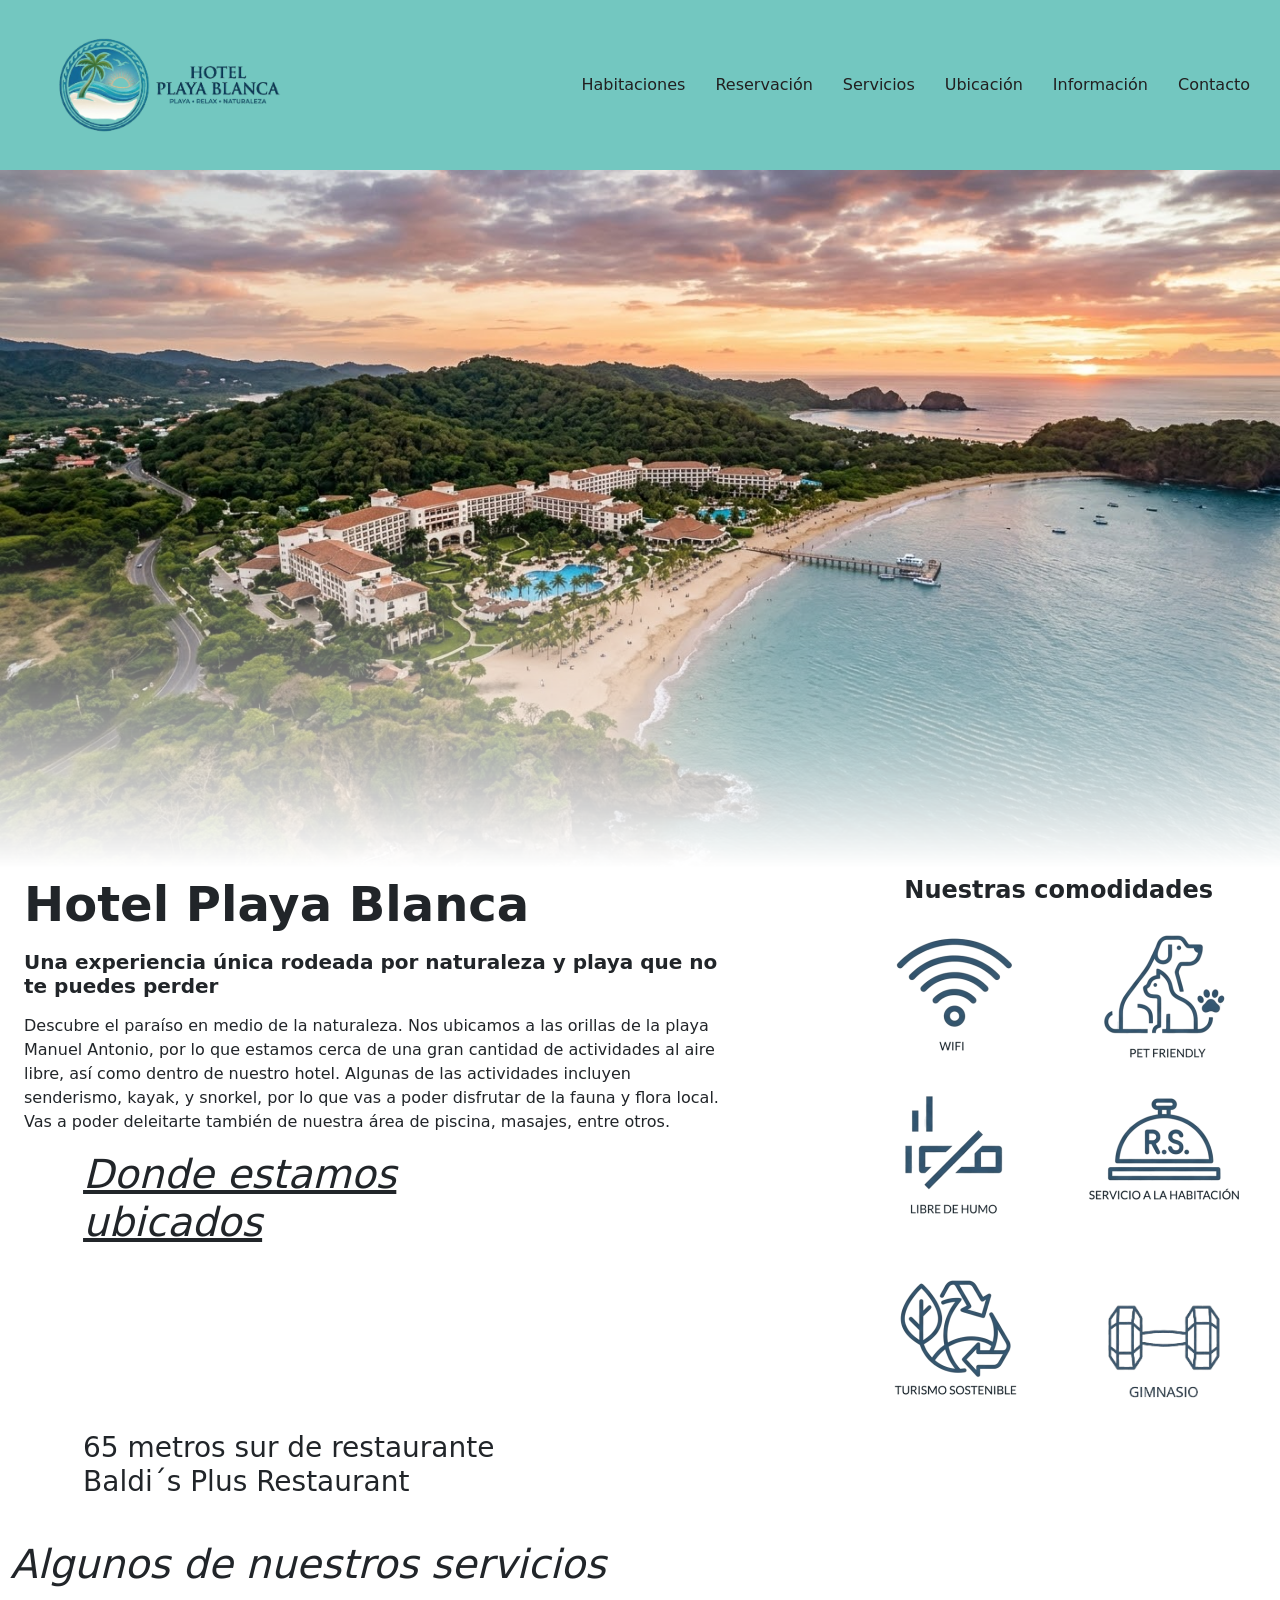
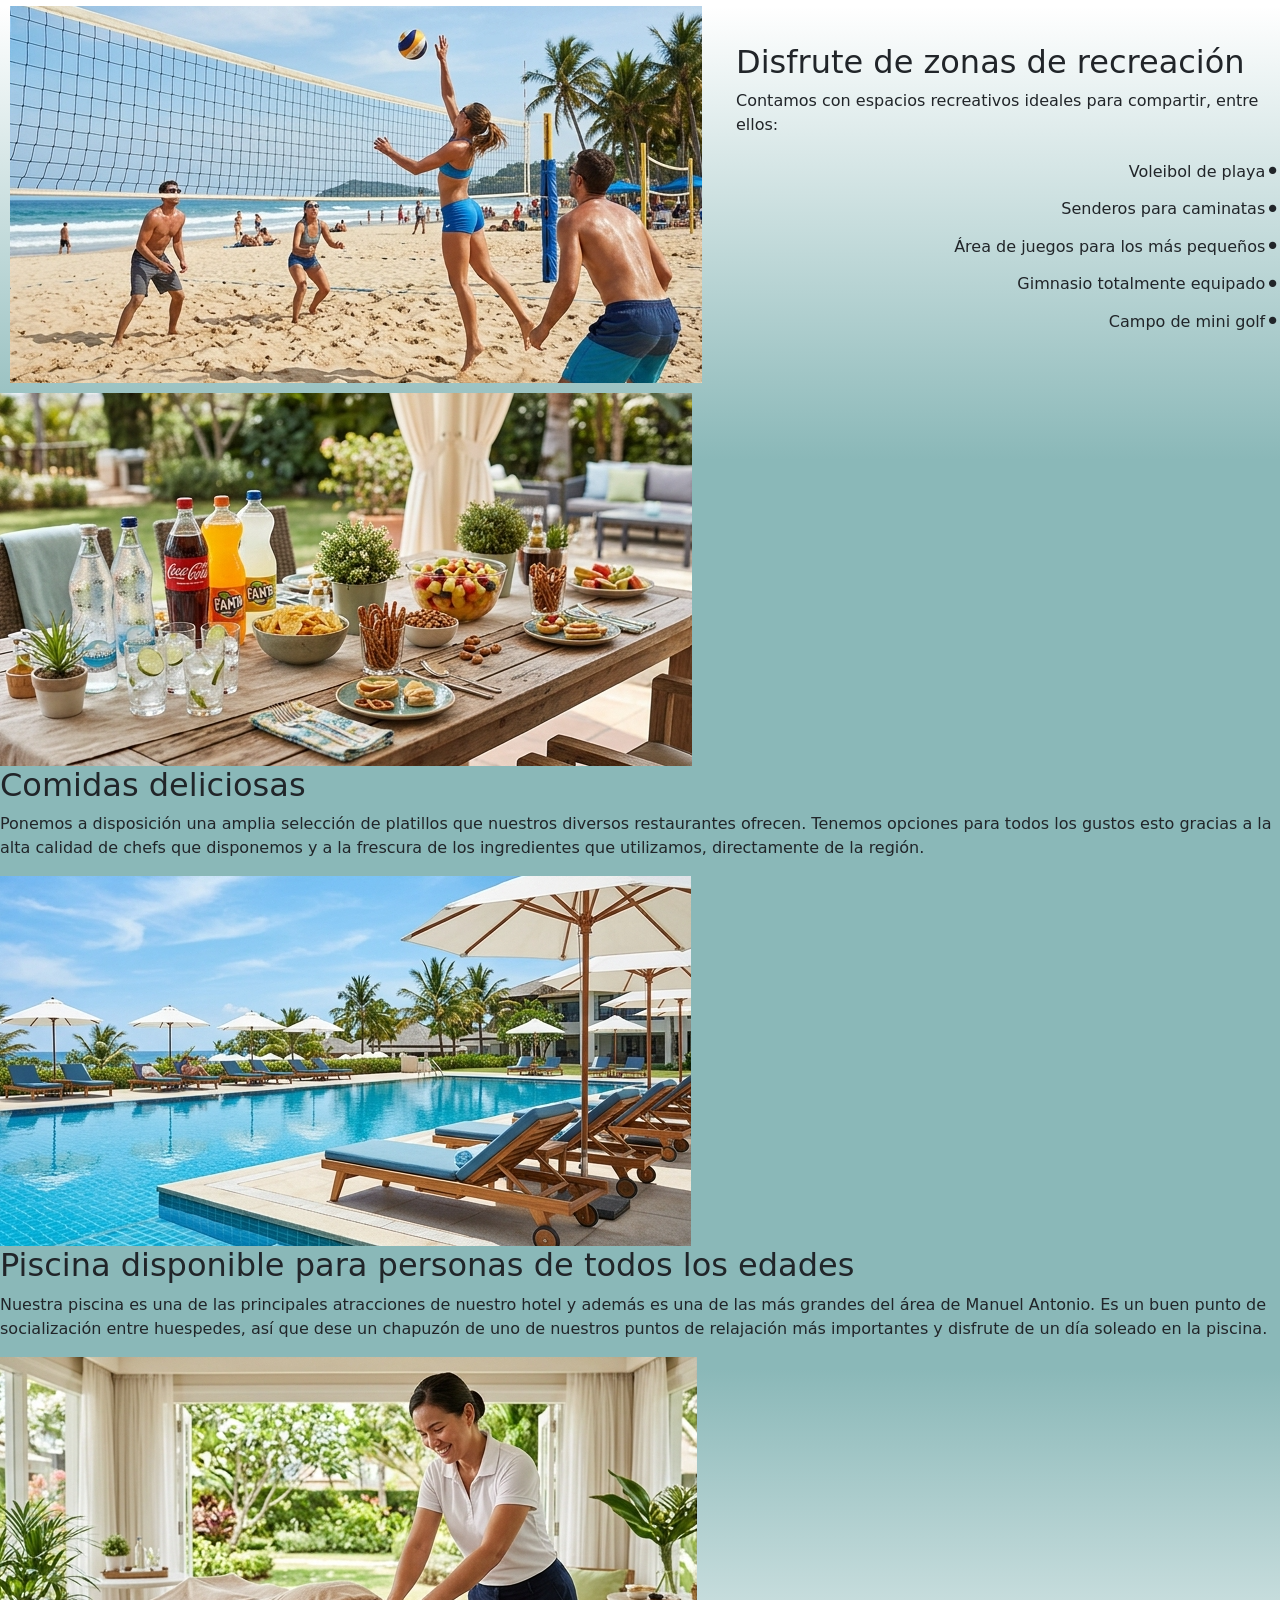
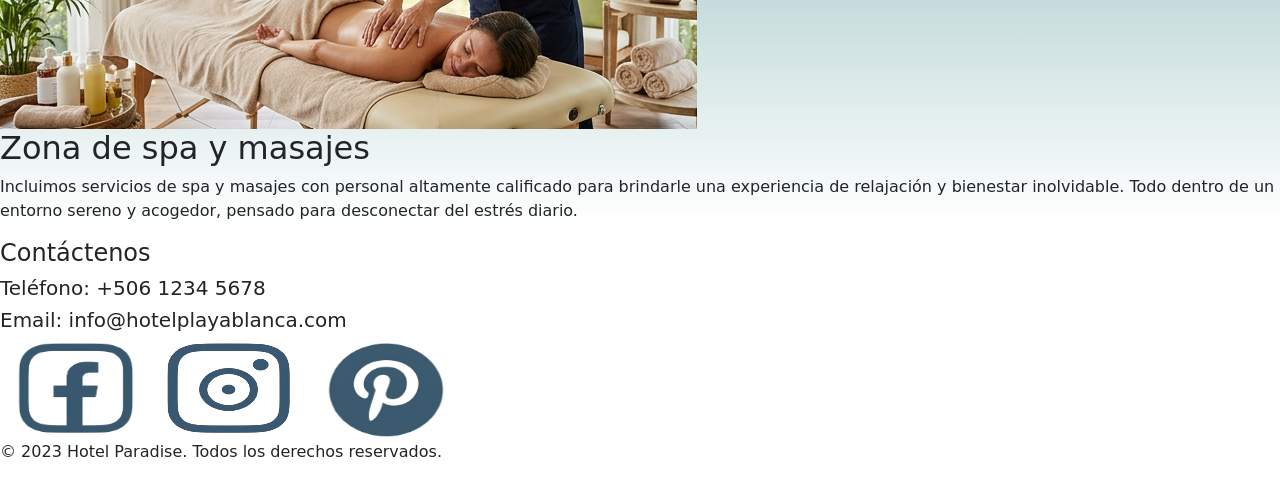
==== views/index.html @ 962ee31d "Se movío el archivo index a la carpeta views. Se intenta centrar texto con imagenes y que queden al " ====
<!DOCTYPE html>
<html lang="en">
    <head>
        <meta charset="UTF-8">
        <meta name="viewport" content="width=device-width, initial-scale=1.0">
        <link rel="stylesheet" href="css/index.css">
        <link rel="stylesheet" href="css/global.css">
        <link href="https://cdn.jsdelivr.net/npm/bootstrap@5.3.8/dist/css/bootstrap.min.css" rel="stylesheet" integrity="sha384-sRIl4kxILFvY47J16cr9ZwB07vP4J8+LH7qKQnuqkuIAvNWLzeN8tE5YBujZqJLB" crossorigin="anonymous">
        <title>Hotel Playa Blanca</title>
    </head>
    <body>
        <header class="anchoBarra">
            <nav>
                <img src="img/Logo_Hotel.png" alt="Logo Hotel Playa Blanca">
                <div class="links">
                    <a href="html/habitaciones.html">Habitaciones</a>
                    <a href="html/form.html">Reservación</a>
                    <a href="#lugares_hotel">Servicios</a>
                    <a href="#Ubicacion">Ubicación</a>
                    <a href="html/dashboard.html">Información</a>
                    <a href="#contact">Contacto</a>
                </div>
            </nav>
        </header>
        <main>
            <div class="degradadoImagen">
                <img src="img/fotos-hotel/Hotel.jpg" alt="Foto Hotel">
            </div>
            <section id="hero" class="container-fluid px-4 my-2">
                <div class="row align-items-start">
                    <div class="col-12 col-md-7 mb-2 mb-md-0">
                        <h1 class="display-5 fw-bold mb-3">Hotel Playa Blanca</h1>
                        <h3 class="h5 fw-semibold mb-3">Una experiencia única rodeada por naturaleza y playa que no te puedes perder</h3>
                            <p class="lh-base">
                            Descubre el paraíso en medio de la naturaleza. Nos ubicamos a las orillas de la playa Manuel Antonio,
                            por lo que estamos cerca de una gran cantidad de actividades al aire libre, así como dentro de nuestro hotel.
                            Algunas de las actividades incluyen senderismo, kayak, y snorkel, por lo que vas a poder disfrutar
                            de la fauna y flora local. Vas a poder deleitarte también de nuestra área de piscina, masajes, entre otros.
                        </p>
                        <div class="col-12 col-md-7 offset-md-1">
                            <style>
                                .underline{
                                    text-decoration: underline;
                                }
                            </style>
                            <span class="underline"><h1><i>Donde estamos ubicados</i></h1></span>
                            <div class="ratio ratio-21x9">
                                <iframe src="https://www.google.com/maps/embed?pb=!1m18!1m12!1m3!1d585.1412871454951!2d-84.14908202356736!3d9.391027234594269!2m3!1f0!2f0!3f0!3m2!1i1024!2i768!4f13.1!3m3!1m2!1s0x8fa171791d9b3525%3A0x2b7967d87bac5a7d!2sParadise%20Beach%20service%20and%20sunset%20drinks!5e0!3m2!1ses-419!2scr!4v1792018990488!5m2!1ses-419!2scr" 
                                    width="850" height="250" style="border:0;" 
                                    allowfullscreen="" loading="lazy" referrerpolicy="strict-origin-when-cross-origin">
                                </iframe>
                            </div>
                                <h3>65 metros sur de restaurante Baldi´s Plus Restaurant</h3>
                        </div>
                    </div>
                    <div class="col-12 col-md-4 offset-md-1">
                        <h2 class="h4 mb-4 fw-bold text-center">Nuestras comodidades</h2>
                        <div class="row row-cols-2 g-4 align-items-center justify-content-center">
                            <div class="col text-center d-flex justify-content-center align-items-center">
                                <img src="img/Iconos/wifi.png" alt="Wifi" class="img-fluid" style="max-width: 250px; max-height: 200px; object-fit: contain;">
                            </div>
                            <div class="col text-center d-flex justify-content-center align-items-center">
                                <img src="img/Iconos/pet_friendly.png" alt="Mascotas permitidas" class="img-fluid" style="max-width: 250px; max-height: 200px; object-fit: contain;">
                            </div>
                            <div class="col text-center d-flex justify-content-center align-items-center">
                                <img src="img/Iconos/libre_de_humo.png" alt="Libre de humo" class="img-fluid" style="max-width: 250px; max-height: 200px; object-fit: contain;">
                            </div>
                            <div class="col text-center d-flex justify-content-center align-items-center">
                                <img src="img/Iconos/servicio_habitacion.png" alt="Servicio a la habitación" class="img-fluid" style="max-width: 250px; max-height: 200px; object-fit: contain;">
                            </div>
                            <div class="col text-center d-flex justify-content-center align-items-center">
                                <img src="img/Iconos/turismo_sostenible.png" alt="Turismo sostenible" class="img-fluid" style="max-width: 250px; max-height: 200px; object-fit: contain;">
                            </div>
                            <div class="col text-center d-flex justify-content-center align-items-center">
                                <img src="img/Iconos/mancuerna.png" alt="Gimnasio" class="img-fluid" style="max-width: 250px; max-height: 200px; object-fit: contain;">
                            </div>
                        </div>
                    </div>
                </div>
            </section>
            <section id="lugares_hotel">
                <br>
                <div class="margenItems">
                    <h1><i>Algunos de nuestros servicios</i></h1>
                </div>
                <div class="degradadoColor">
                    <div class="row">
                        <div class="col align-self-start margenItems">
                            <img src="img/fotos-hotel/volleyball.png" alt="Volleyball de Playa">
                        </div>
                        <div class="col align-self-center">
                            <h2>Disfrute de zonas de recreación</h2>
                            <p>Contamos con espacios recreativos ideales para compartir, entre ellos:</p>
                            <ul class="lista-derecha">
                                <li>Voleibol de playa</li>
                                <li>Senderos para caminatas </li>
                                <li>Área de juegos para los más pequeños</li>
                                <li>Gimnasio totalmente equipado</li>
                                <li>Campo de mini golf</li>
                            </ul>
                        </div>
                    </div>                   
                        <article>
                            <img src="img/fotos-hotel/mesa_comidas.png" alt="Mesa con comidas">
                            <h2>Comidas deliciosas</h2>
                            <p>
                                Ponemos a disposición una amplia selección de platillos que nuestros diversos restaurantes ofrecen. Tenemos opciones
                                para todos los gustos esto gracias a la alta calidad de chefs que disponemos y a la frescura de los ingredientes que
                                utilizamos, directamente de la región.
                            </p>
                    
                        </article>
                        <article>
                            <img src="img/fotos-hotel/piscina.png" alt="Piscina del hotel">
                            <h2>Piscina disponible para personas de todos los edades</h2>
                            <p> 
                                Nuestra piscina es una de las principales atracciones de nuestro hotel y además es una de las más grandes del área
                                de Manuel Antonio. Es un buen punto de socialización entre huespedes, así que dese un chapuzón de uno de nuestros
                                puntos de relajación más importantes y disfrute de un día soleado en la piscina. 
                            </p>
                        </article>
                        <article>
                            <img src="img/fotos-hotel/masajes.png" alt="Servicio de masajes">
                            <h2>Zona de spa y masajes</h2>
                            <p> 
                                Incluimos servicios de spa y masajes con personal altamente calificado para brindarle una experiencia de relajación
                                y bienestar inolvidable. Todo dentro de un entorno sereno y acogedor, pensado para desconectar del estrés diario.
                            </p>
                        </article>         
                </div>
            </section>
        </main>
        <footer>
            <section id="contact">
                <h4>Contáctenos</h4>
                <h5>Teléfono: +506 1234 5678</h5>
                <h5>Email: info@hotelplayablanca.com</h5>
                <a href="https://www.facebook.com"><img src="img/Iconos/facebook.png" alt="Facebook" width="150" height="100"></a>
                <a href="https://www.instagram.com"><img src="img/Iconos/Instagram.png" alt="Instagram" width="150" height="100"></a>
                <a href="https://www.pinterest.com"><img src="img/Iconos/pinterest.png" alt="Pinterest" width="150" height="100"></a>
                <p>&copy; 2023 Hotel Paradise. Todos los derechos reservados.</p>
            </section>
        </footer>
    </body>
    <script src="https://cdn.jsdelivr.net/npm/bootstrap@5.3.8/dist/js/bootstrap.min.js" integrity="sha384-G/EV+4j2dNv+tEPo3++6LCgdCROaejBqfUeNjuKAiuXbjrxilcCdDz6ZAVfHWe1Y" crossorigin="anonymous"></script>
</html>
---- views/css/index.css ----
@import url('https://fonts.googleapis.com/css2?family=Cal+Sans&display=swap');

body{
  margin: 0px;
  max-width: 100%;
}

.alinearDerecha{
  display: flex;
  justify-content: right;
  align-content: end;
}

.aparte{
  flex: 1;
  min-width: 300px;
}

.aparte img{
  filter: none;
  transform: none;
  max-width: 15%;
  height: auto;
}

.degradadoImagen img{
  max-width: 100%;
  min-width: 100%;
  mask-image: linear-gradient(to bottom, rgba(0, 0, 0, 1) 50%, rgba(0, 0, 0, 0) 100%);
}

.degradadoCentral{
  background-image: linear-gradient(rgba(255,0,0,0), rgb(138, 184, 184)50%,rgb(138, 184, 184), rgba(255,0,0,0)25%); 
}

.degradadoColor{
  background-image: repeating-linear-gradient( rgba(138, 184, 184,0),rgb(138, 184, 184,1), rgb(138, 184, 184,1),rgb(138, 184, 184,1),rgba(138, 184, 184,0)); 
}

.contenedor-principal {
  display: flex;
  align-items: flex-start;
  justify-content: space-between;
  gap: 40px;
  flex-wrap: wrap;
}

.maximo45{
  display: flex;
  max-width: 45%;
}

.margenIzquierda{
  display: flex;
  margin-left: 10px;
}

.margenItems{
  display: flex;
  margin: 2px 10px 10px 10px;
}

ul.lista-derecha li {
      display: flex;
      align-items: center;
      justify-content: flex-end;
    }

    ul.lista-derecha li::after {
      content: "•";
      font-size: 25px;
    }
---- views/css/global.css ----
header{
    background-color: #73c7c0;
    display: flex;
    justify-content: end;
    max-width: 100%;
    box-sizing: border-box;
}

header nav{
    display: flex;
    align-items: center;
    justify-content: space-between;
    padding: 10px 30px;
    max-width: 100%;
    max-height: 100%;
    width: 100%;
    box-sizing: border-box;
    flex-wrap: wrap;
    gap: 15px;
}

header nav img{
    max-height: 150px;
    width: auto;
}

.links {
    display: flex;
    gap: 30px;
    align-items: end;
    flex-wrap: wrap;
    white-space: nowrap;
}

.links a {
    text-decoration: none;
    color: #222020;
}

.links a:hover {
    text-decoration: underline;
    text-decoration-thickness: 2px;
    text-underline-offset: 5px;
}

.alturaBarra{
    display: flex;
    min-height: 25px;
}

.volumenIcono{
    width: 200px;
    height: 300px;
    margin: 0%;
}

.volumenIcono img{
    width: 75px;
    height: 75px; 
}
/*#73c7c0*/
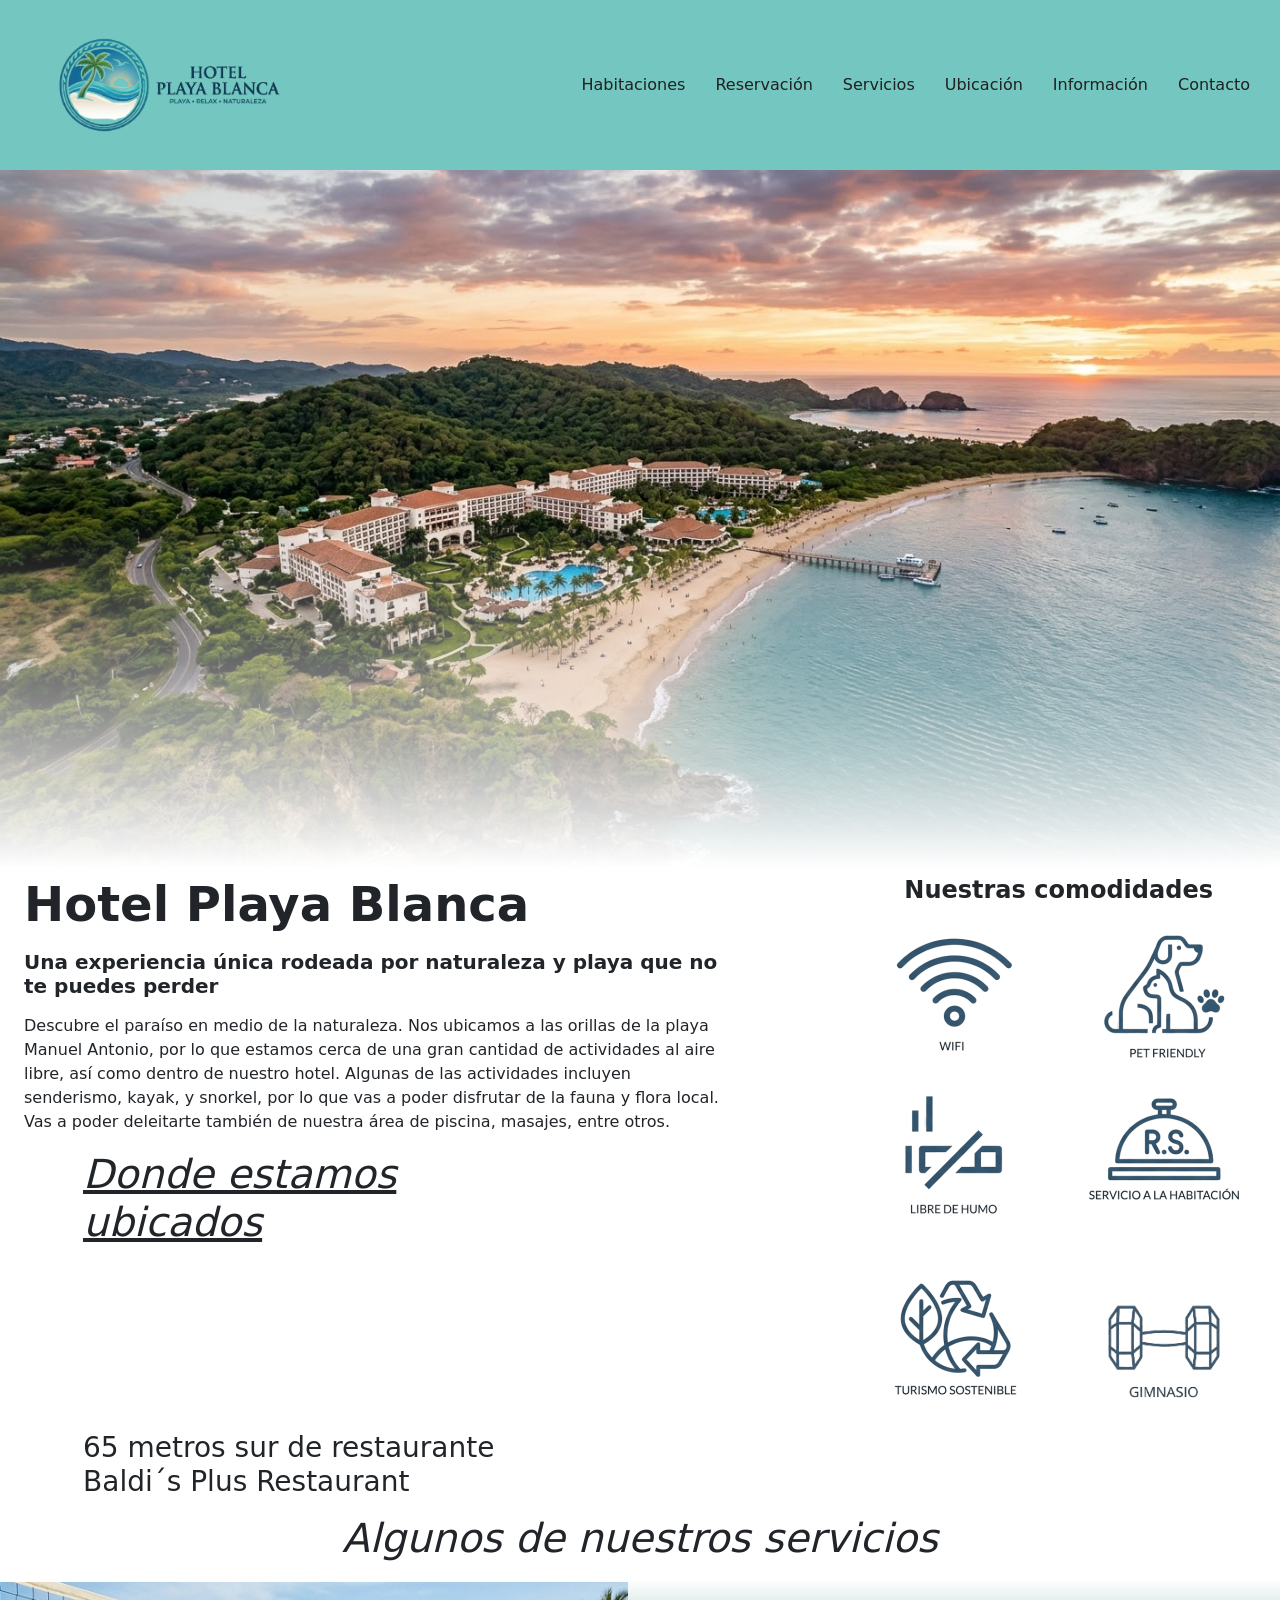
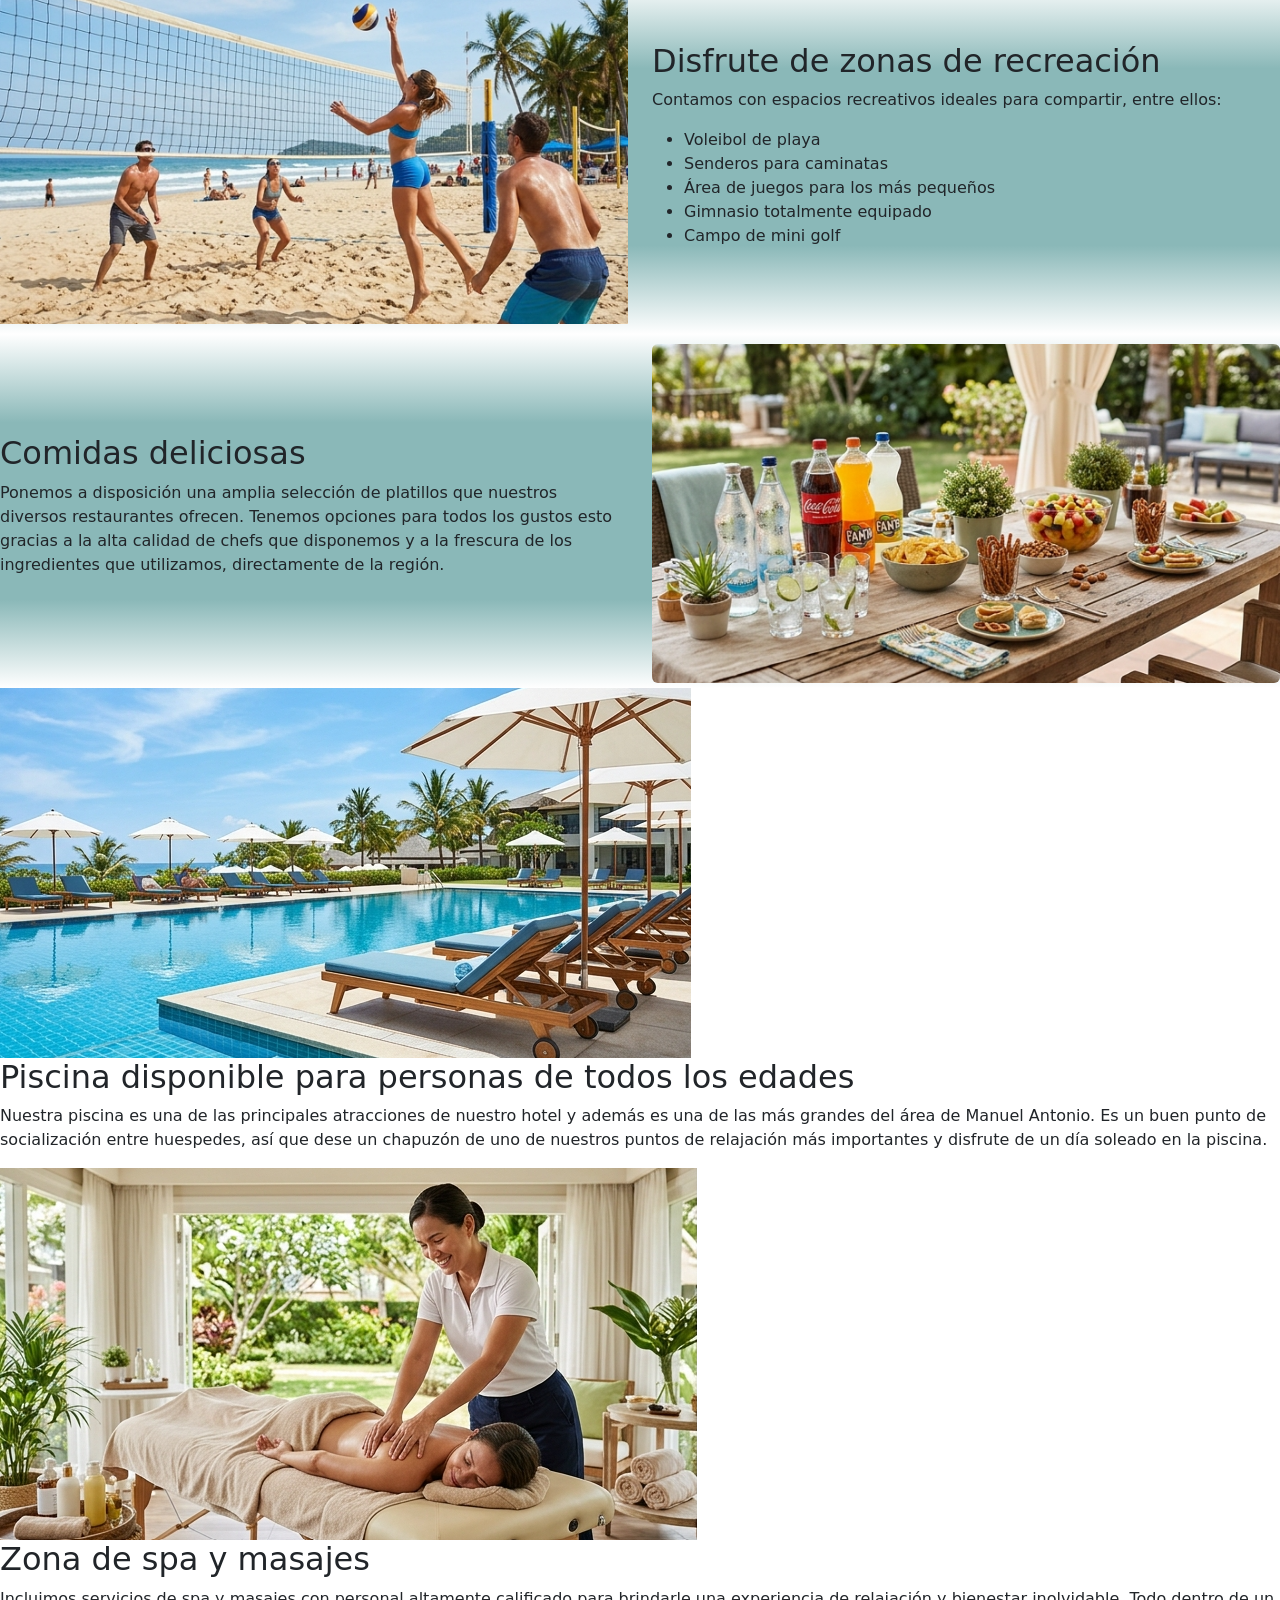
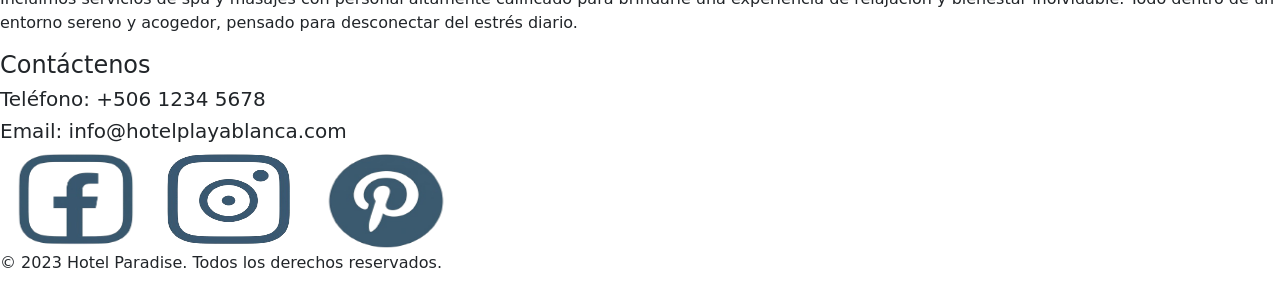
==== commit 91e72033: "Código de bootstrap agregado al index" ====
--- a/views/index.html
+++ b/views/index.html
@@ -6,6 +6,7 @@
         <link rel="stylesheet" href="css/index.css">
         <link rel="stylesheet" href="css/global.css">
         <link href="https://cdn.jsdelivr.net/npm/bootstrap@5.3.8/dist/css/bootstrap.min.css" rel="stylesheet" integrity="sha384-sRIl4kxILFvY47J16cr9ZwB07vP4J8+LH7qKQnuqkuIAvNWLzeN8tE5YBujZqJLB" crossorigin="anonymous">
+        <link rel="stylesheet" href="css/estilos.css">
         <title>Hotel Playa Blanca</title>
     </head>
     <body>
@@ -79,39 +80,44 @@
                 </div>
             </section>
             <section id="lugares_hotel">
-                <br>
                 <div class="margenItems">
-                    <h1><i>Algunos de nuestros servicios</i></h1>
+                    <h1 class="tituloCentrado"><i>Algunos de nuestros servicios</i></h1>
                 </div>
                 <div class="degradadoColor">
-                    <div class="row">
-                        <div class="col align-self-start margenItems">
+                    <div class="row align-items-center">
+                        <div class="col-md-6 margenImagenIzquierda">
                             <img src="img/fotos-hotel/volleyball.png" alt="Volleyball de Playa">
                         </div>
-                        <div class="col align-self-center">
+                        <div class="col-md-6 margenImagenIzquierda">
                             <h2>Disfrute de zonas de recreación</h2>
                             <p>Contamos con espacios recreativos ideales para compartir, entre ellos:</p>
-                            <ul class="lista-derecha">
-                                <li>Voleibol de playa</li>
-                                <li>Senderos para caminatas </li>
-                                <li>Área de juegos para los más pequeños</li>
-                                <li>Gimnasio totalmente equipado</li>
-                                <li>Campo de mini golf</li>
-                            </ul>
+                                <ul>
+                                    <li>Voleibol de playa</li>
+                                    <li>Senderos para caminatas </li>
+                                    <li>Área de juegos para los más pequeños</li>
+                                    <li>Gimnasio totalmente equipado</li>
+                                    <li>Campo de mini golf</li>
+                                </ul>
                         </div>
-                    </div>                   
-                        <article>
-                            <img src="img/fotos-hotel/mesa_comidas.png" alt="Mesa con comidas">
+                    </div>
+                </div> 
+                <div class="degradadoColor">
+                    <div class="row align-items-center">
+                        <div class="col-md-6 margenImagenDerecha">
                             <h2>Comidas deliciosas</h2>
                             <p>
                                 Ponemos a disposición una amplia selección de platillos que nuestros diversos restaurantes ofrecen. Tenemos opciones
                                 para todos los gustos esto gracias a la alta calidad de chefs que disponemos y a la frescura de los ingredientes que
                                 utilizamos, directamente de la región.
                             </p>
-                    
-                        </article>
+                        </div>
+                        <div class="col-md-6 margenImagenDerecha">
+                            <img src="img/fotos-hotel/mesa_comidas.png" class="rounded float-end img-fluid" alt="Mesa con comidas">
+                        </div>
+                    </div>
+                </div>                
                         <article>
-                            <img src="img/fotos-hotel/piscina.png" alt="Piscina del hotel">
+                            <img src="img/fotos-hotel/piscina.png"  alt="Piscina del hotel">
                             <h2>Piscina disponible para personas de todos los edades</h2>
                             <p> 
                                 Nuestra piscina es una de las principales atracciones de nuestro hotel y además es una de las más grandes del área
@@ -127,7 +133,6 @@
                                 y bienestar inolvidable. Todo dentro de un entorno sereno y acogedor, pensado para desconectar del estrés diario.
                             </p>
                         </article>         
-                </div>
             </section>
         </main>
         <footer>
--- a/views/css/index.css
+++ b/views/css/index.css
@@ -9,6 +9,12 @@
   display: flex;
   justify-content: right;
   align-content: end;
+}
+
+.alinearCentro{
+  display: flex;
+  justify-content: center;
+  align-content: center;
 }
 
 .aparte{
@@ -61,12 +67,30 @@
 }
 
 ul.lista-derecha li {
-      display: flex;
-      align-items: center;
-      justify-content: flex-end;
-    }
+  display: flex;
+  align-items: center;
+  justify-content: flex-end;
+}
 
-    ul.lista-derecha li::after {
-      content: "•";
-      font-size: 25px;
-    }+ul.lista-derecha li::after {
+  content: "•";
+  font-size: 25px;
+}
+
+.tituloCentrado{
+  width: 100%;
+  text-align: center;
+}
+
+.margenImagenIzquierda{
+  padding: 2px 10px 10px 10px;
+}
+
+.margenImagenDerecha{
+  padding: 10px 2px 5px 10px;
+}
+
+#lugares_hotel img{
+  max-width: 100%;
+  height: auto;
+}
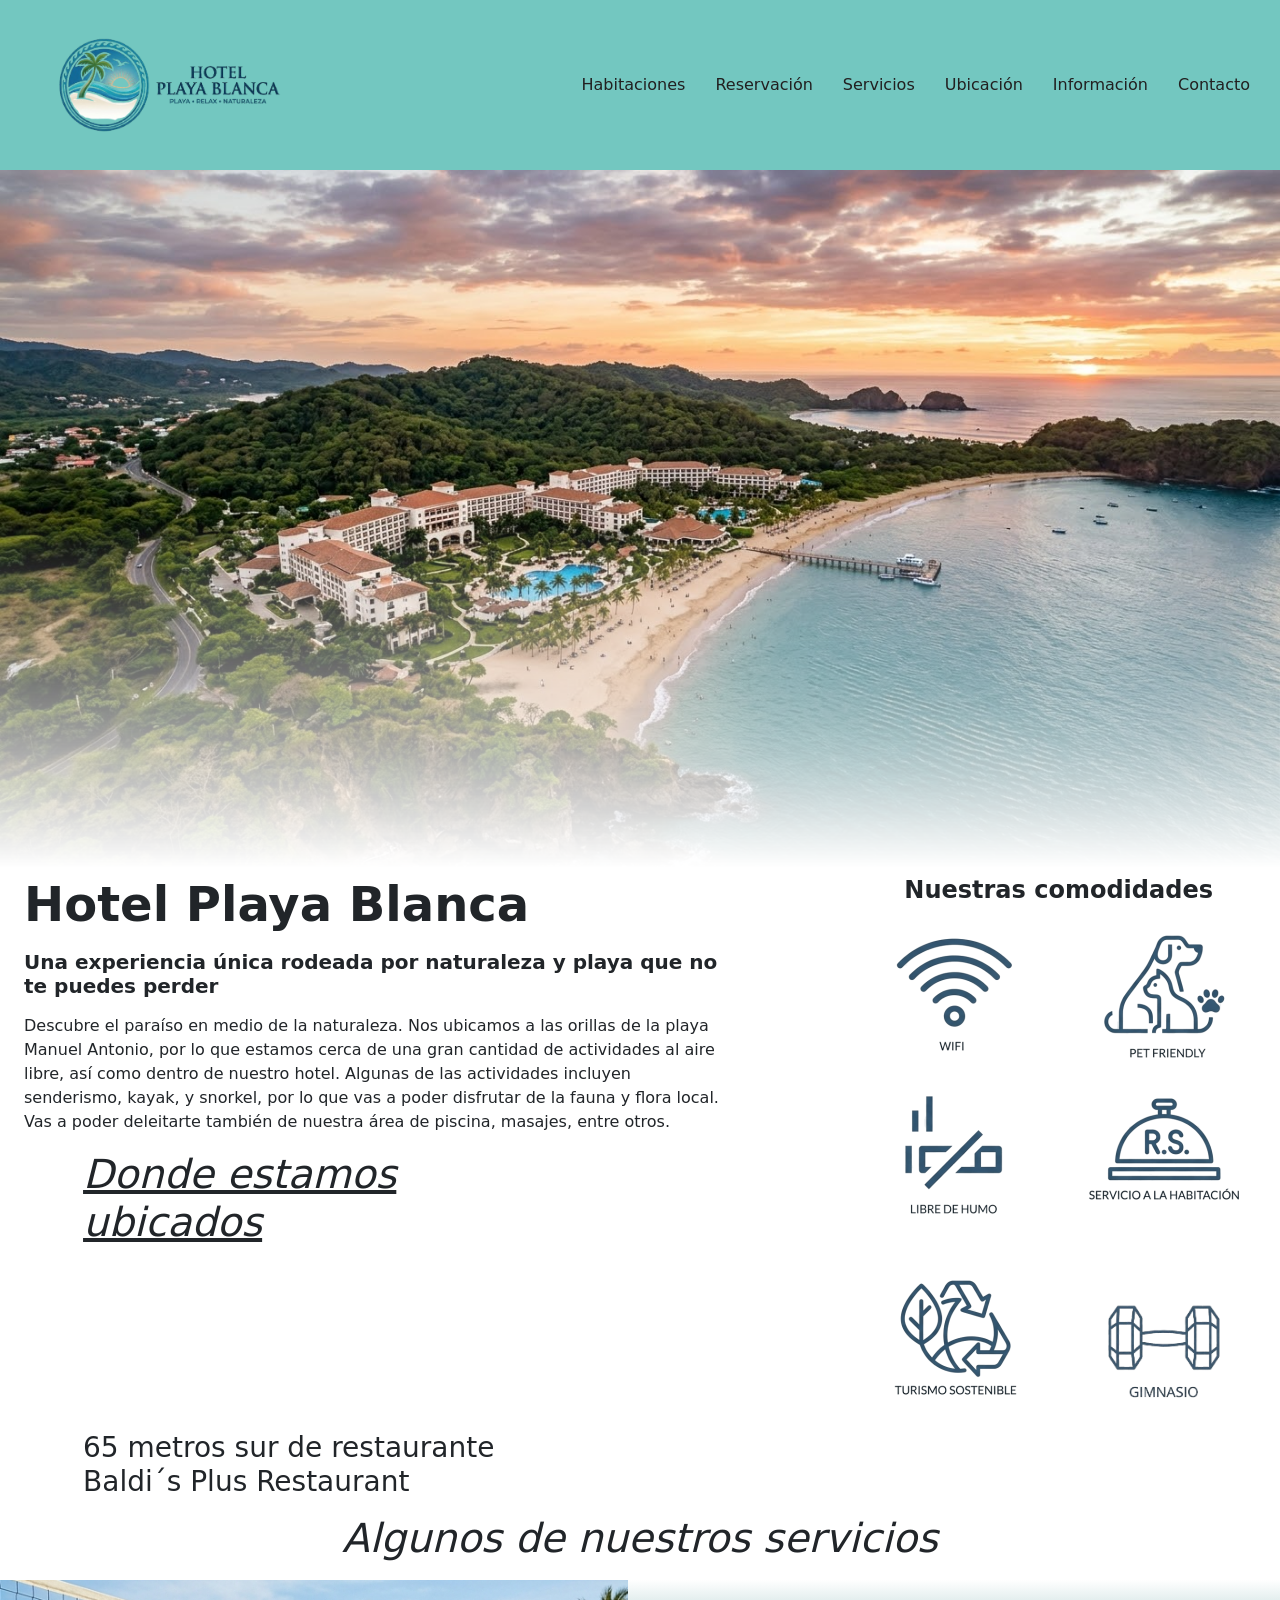
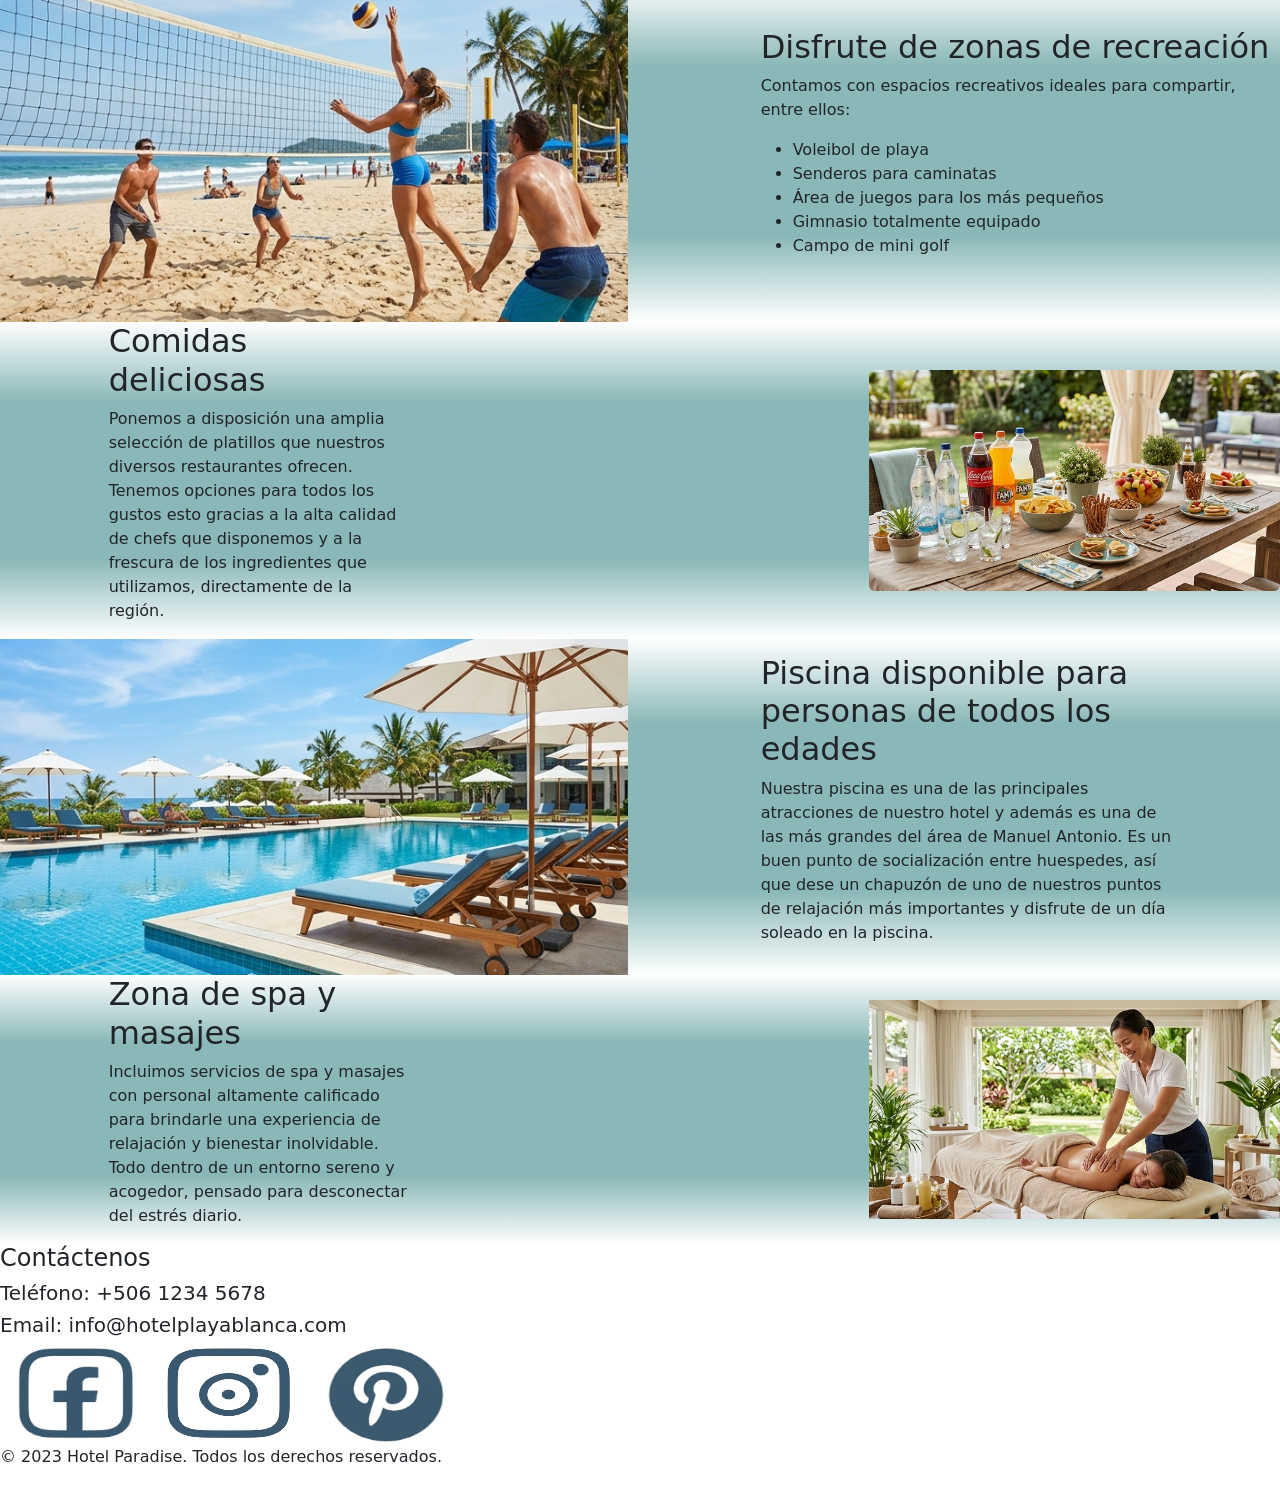
==== commit 7d9dcc7a: "alineación de texto y imagenes de la sección de nuestros servicios" ====
--- a/views/index.html
+++ b/views/index.html
@@ -85,10 +85,10 @@
                 </div>
                 <div class="degradadoColor">
                     <div class="row align-items-center">
-                        <div class="col-md-6 margenImagenIzquierda">
+                        <div class="col-md-6">
                             <img src="img/fotos-hotel/volleyball.png" alt="Volleyball de Playa">
                         </div>
-                        <div class="col-md-6 margenImagenIzquierda">
+                        <div class="col-md-5 offset-md-1">
                             <h2>Disfrute de zonas de recreación</h2>
                             <p>Contamos con espacios recreativos ideales para compartir, entre ellos:</p>
                                 <ul>
@@ -103,7 +103,7 @@
                 </div> 
                 <div class="degradadoColor">
                     <div class="row align-items-center">
-                        <div class="col-md-6 margenImagenDerecha">
+                        <div class="col-md-3 offset-md-1">
                             <h2>Comidas deliciosas</h2>
                             <p>
                                 Ponemos a disposición una amplia selección de platillos que nuestros diversos restaurantes ofrecen. Tenemos opciones
@@ -111,28 +111,39 @@
                                 utilizamos, directamente de la región.
                             </p>
                         </div>
-                        <div class="col-md-6 margenImagenDerecha">
+                        <div class="col-md-4 offset-md-4">
                             <img src="img/fotos-hotel/mesa_comidas.png" class="rounded float-end img-fluid" alt="Mesa con comidas">
                         </div>
                     </div>
-                </div>                
-                        <article>
-                            <img src="img/fotos-hotel/piscina.png"  alt="Piscina del hotel">
+                </div>
+                <div class="degradadoColor">
+                    <div class="row align-items-center">
+                        <div class="col-md-6">
+                            <img src="img/fotos-hotel/piscina.png"  alt="Piscina del hotel"> 
+                        </div>
+                        <div class="col-md-4 offset-md-1">
                             <h2>Piscina disponible para personas de todos los edades</h2>
                             <p> 
                                 Nuestra piscina es una de las principales atracciones de nuestro hotel y además es una de las más grandes del área
                                 de Manuel Antonio. Es un buen punto de socialización entre huespedes, así que dese un chapuzón de uno de nuestros
                                 puntos de relajación más importantes y disfrute de un día soleado en la piscina. 
                             </p>
-                        </article>
-                        <article>
-                            <img src="img/fotos-hotel/masajes.png" alt="Servicio de masajes">
+                        </div>
+                    </div>
+                </div>
+                <div class="degradadoColor"> 
+                    <div class="row align-items-center">
+                        <div class="col-md-3 offset-md-1">
                             <h2>Zona de spa y masajes</h2>
                             <p> 
                                 Incluimos servicios de spa y masajes con personal altamente calificado para brindarle una experiencia de relajación
                                 y bienestar inolvidable. Todo dentro de un entorno sereno y acogedor, pensado para desconectar del estrés diario.
-                            </p>
-                        </article>         
+                            </p> 
+                        </div>
+                        <div class="col-md-4 offset-md-4">
+                            <img src="img/fotos-hotel/masajes.png" alt="Servicio de masajes">
+                        </div>    
+                </div>  
             </section>
         </main>
         <footer>
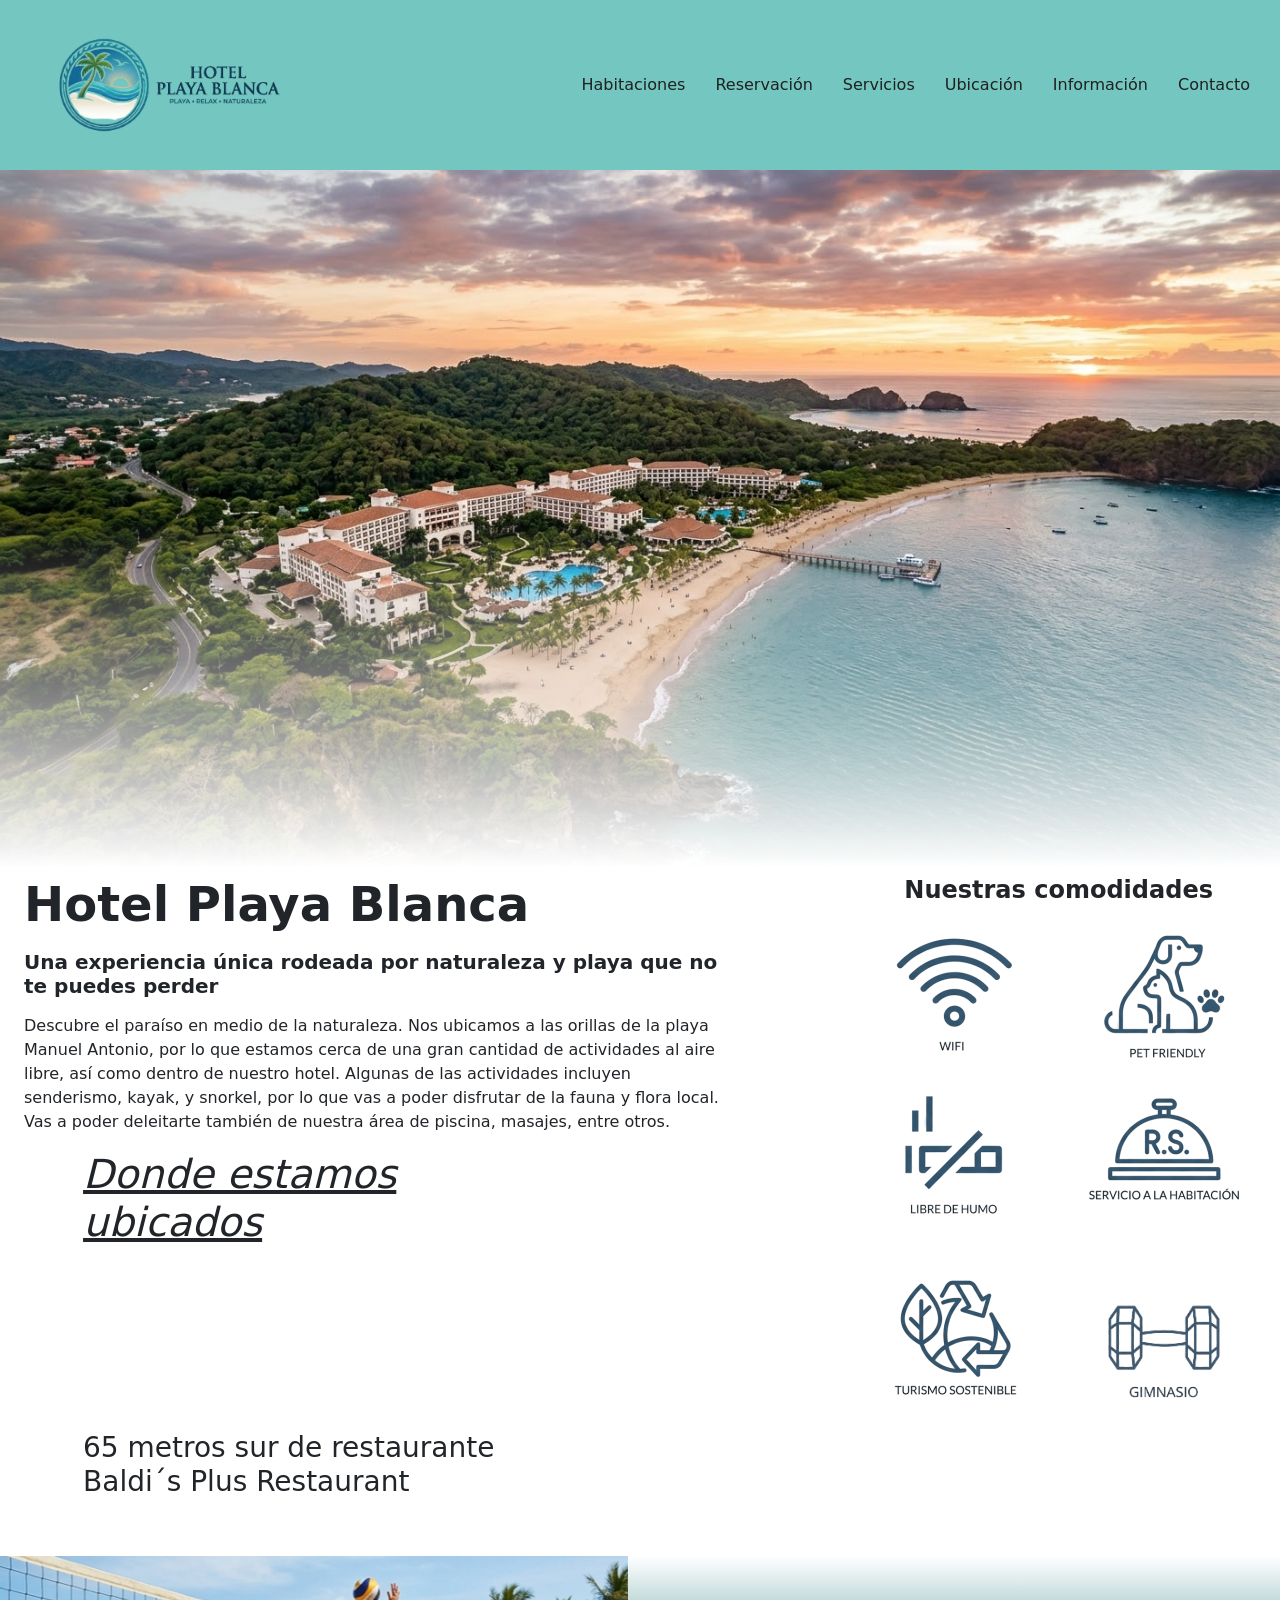
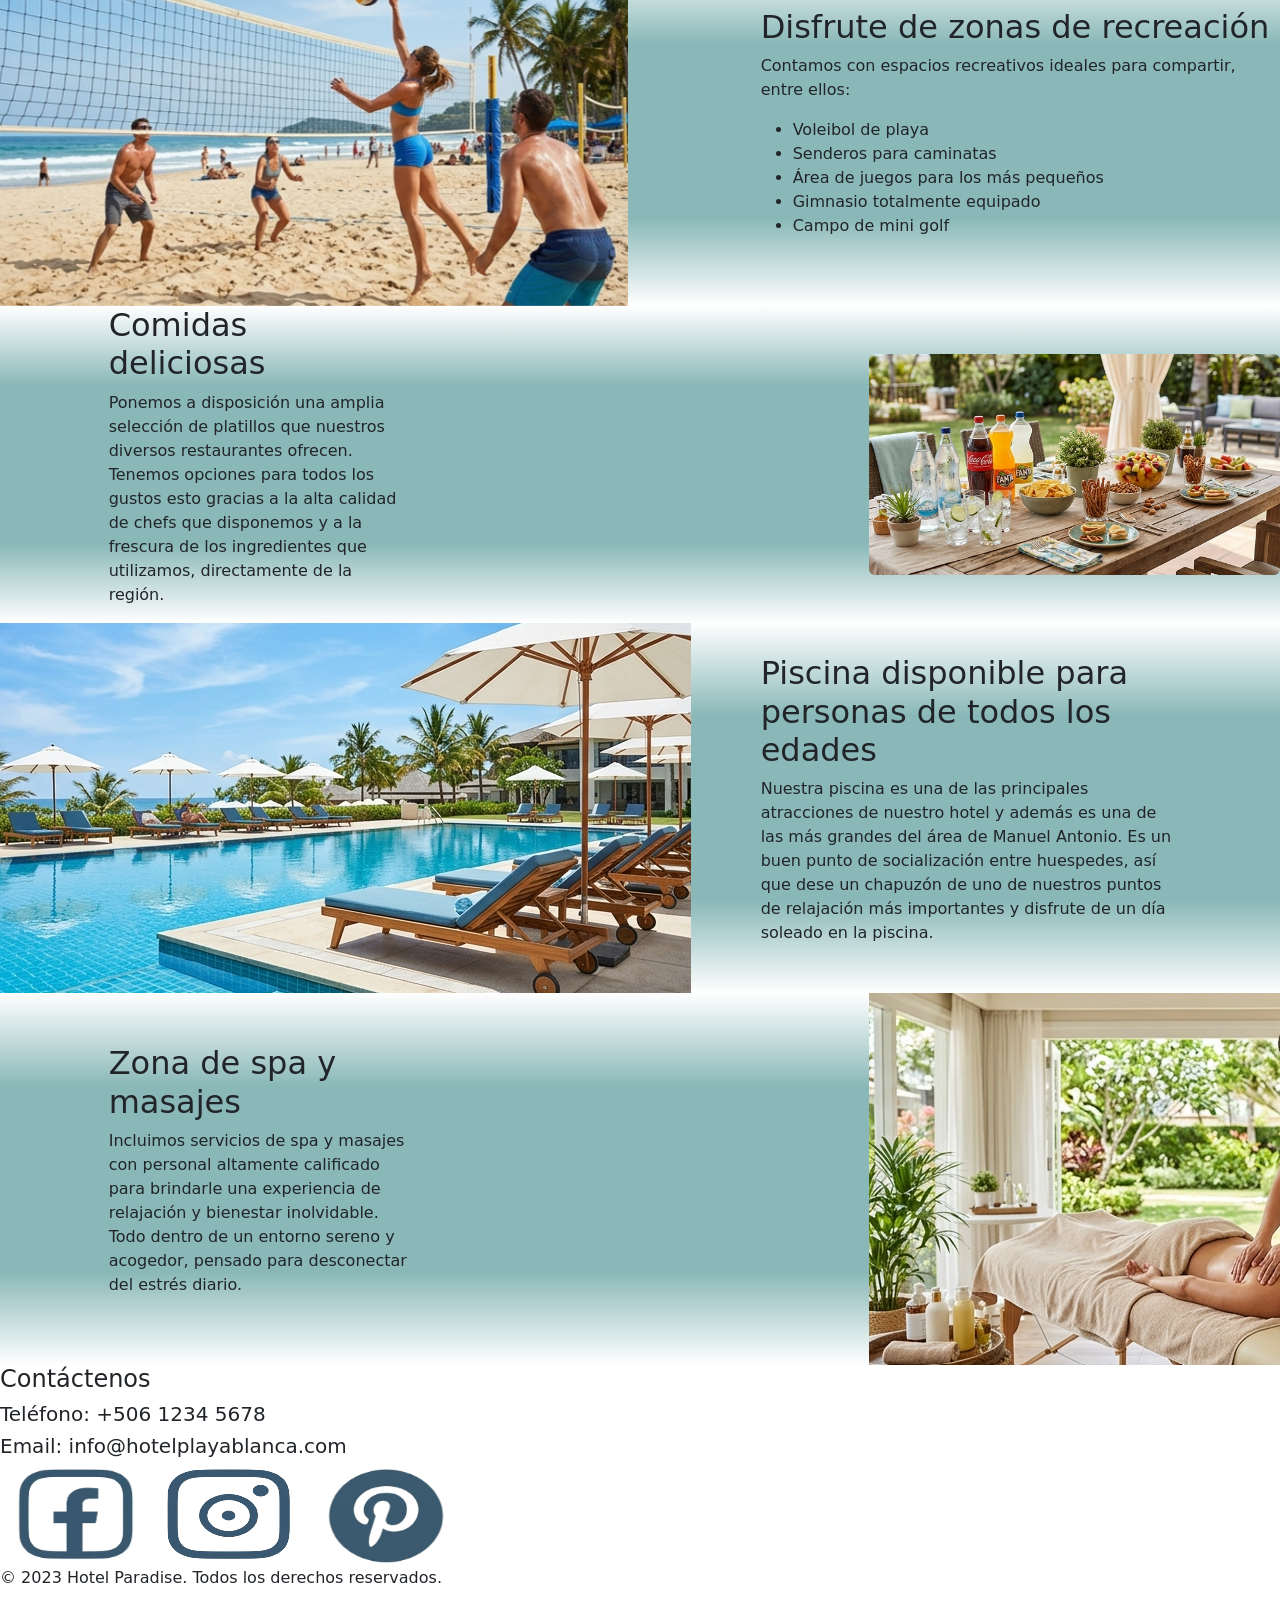
==== commit 03fffe8c: "Arreglo de carrusel en la sección zonas de recreación y agregando margenes" ====
--- a/views/index.html
+++ b/views/index.html
@@ -28,7 +28,7 @@
                 <img src="img/fotos-hotel/Hotel.jpg" alt="Foto Hotel">
             </div>
             <section id="hero" class="container-fluid px-4 my-2">
-                <div class="row align-items-start">
+                <div class="row align-items-start" style="margin-bottom: 50px;">
                     <div class="col-12 col-md-7 mb-2 mb-md-0">
                         <h1 class="display-5 fw-bold mb-3">Hotel Playa Blanca</h1>
                         <h3 class="h5 fw-semibold mb-3">Una experiencia única rodeada por naturaleza y playa que no te puedes perder</h3>
@@ -79,31 +79,43 @@
                     </div>
                 </div>
             </section>
-            <section id="lugares_hotel">
-                <div class="margenItems">
-                    <h1 class="tituloCentrado"><i>Algunos de nuestros servicios</i></h1>
-                </div>
+            <section id="servicios-hotel">
                 <div class="degradadoColor">
-                    <div class="row align-items-center">
-                        <div class="col-md-6">
-                            <img src="img/fotos-hotel/volleyball.png" alt="Volleyball de Playa">
-                        </div>
-                        <div class="col-md-5 offset-md-1">
-                            <h2>Disfrute de zonas de recreación</h2>
-                            <p>Contamos con espacios recreativos ideales para compartir, entre ellos:</p>
-                                <ul>
-                                    <li>Voleibol de playa</li>
-                                    <li>Senderos para caminatas </li>
-                                    <li>Área de juegos para los más pequeños</li>
-                                    <li>Gimnasio totalmente equipado</li>
-                                    <li>Campo de mini golf</li>
-                                </ul>
+                <div class="row align-items-center">
+                    <div class="col-md-6">
+                        <div id="carruselHotel" class="carousel slide" data-bs-ride="carousel" data-bs-interval="5000">
+                            <div class="carousel-inner">
+                                <div class="carousel-item active">
+                                    <img src="img/fotos-hotel/volleyball.png" class="d-block w-100" alt="Volleyball de Playa">
+                                </div>
+                                <div class="carousel-item">
+                                    <img src="img/fotos-hotel/gimnasio.jpg" class="d-block w-100" alt="Gimnasio">
+                                </div>
+                                <div class="carousel-item">
+                                    <img src="img/fotos-hotel/minigolf.jpg" class="d-block w-100" alt="Mini Golf">
+                                </div>
+                                <div class="carousel-item">
+                                    <img src="img/fotos-hotel/sendero.jpg" class="d-block w-100" alt="Sendero">
+                                </div>
+                            </div>
                         </div>
                     </div>
-                </div> 
-                <div class="degradadoColor">
-                    <div class="row align-items-center">
-                        <div class="col-md-3 offset-md-1">
+                <div class="col-md-5 offset-md-1">
+                    <h2>Disfrute de zonas de recreación</h2>
+                    <p>Contamos con espacios recreativos ideales para compartir, entre ellos:</p>
+                    <ul>
+                        <li>Voleibol de playa</li>
+                        <li>Senderos para caminatas</li>
+                        <li>Área de juegos para los más pequeños</li>
+                        <li>Gimnasio totalmente equipado</li>
+                        <li>Campo de mini golf</li>
+                    </ul>
+                </div>
+                </div>
+            </div>
+            <div class="degradadoColor">
+                <div class="row align-items-center">
+                    <div class="col-md-3 offset-md-1">
                             <h2>Comidas deliciosas</h2>
                             <p>
                                 Ponemos a disposición una amplia selección de platillos que nuestros diversos restaurantes ofrecen. Tenemos opciones
--- a/views/css/index.css
+++ b/views/css/index.css
@@ -90,7 +90,13 @@
   padding: 10px 2px 5px 10px;
 }
 
-#lugares_hotel img{
-  max-width: 100%;
-  height: auto;
+#carruselHotel .carousel-item{
+  height: 350px;
+}
+
+#carruselHotel .carousel-item img{
+  height: 100%;
+  width: 100%;
+  object-fit: cover;
+  display: block;
 }
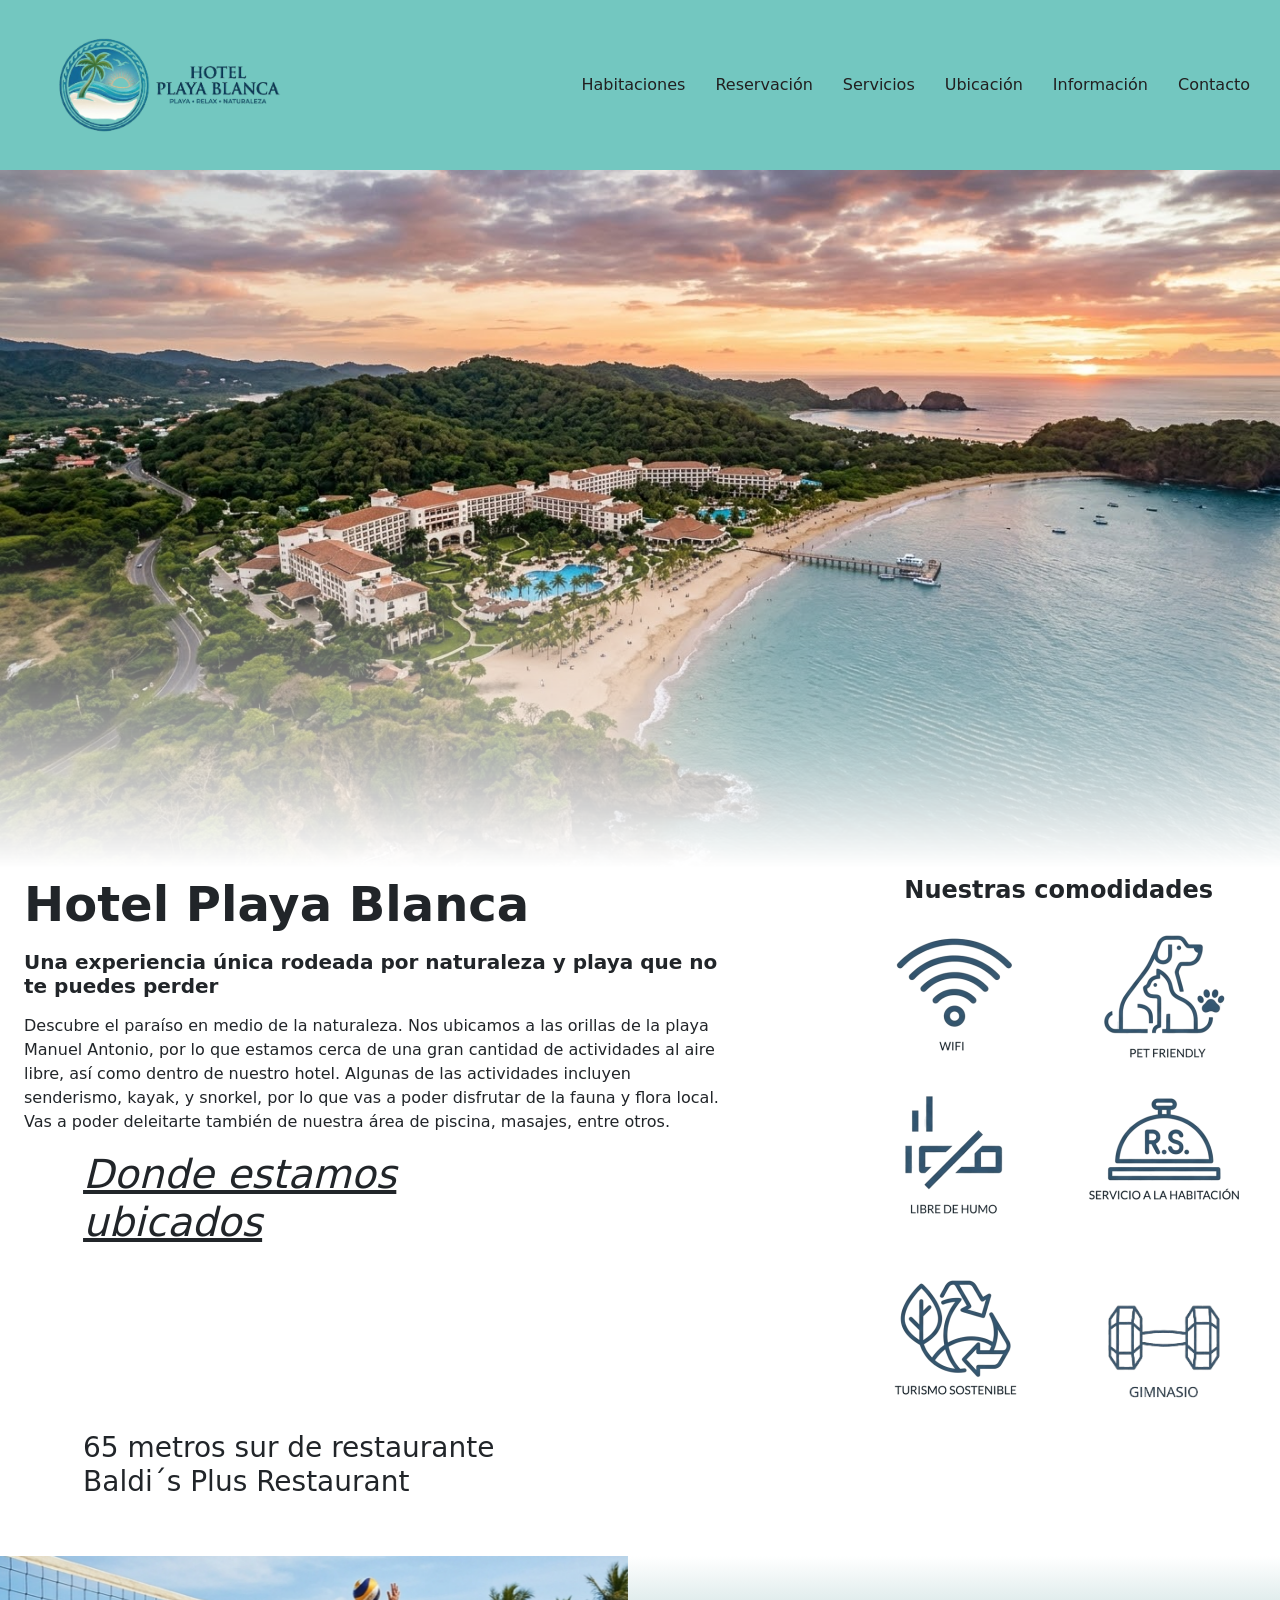
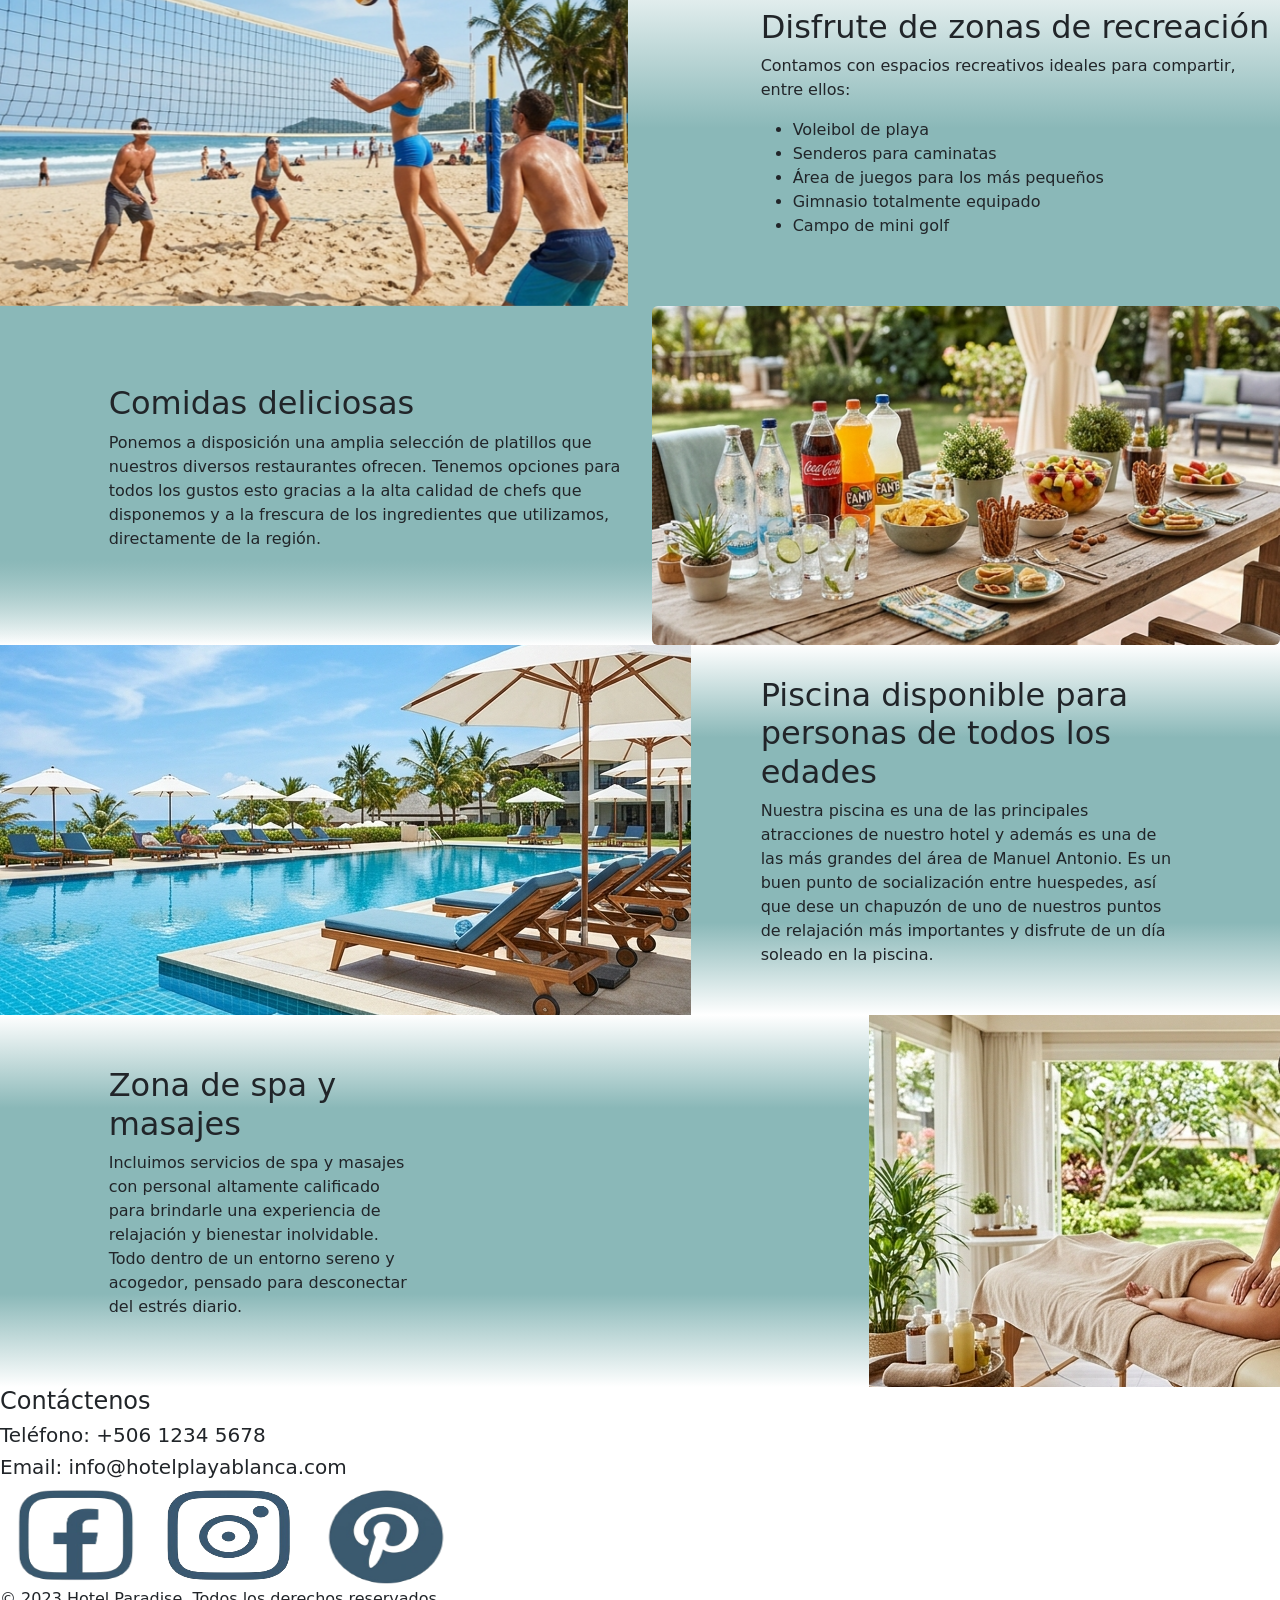
==== commit 90982df8: "cambios y pruebas de archivos del index" ====
--- a/views/index.html
+++ b/views/index.html
@@ -79,11 +79,11 @@
                     </div>
                 </div>
             </section>
-            <section id="servicios-hotel">
+            <section id="Zonas-Recreativas">
                 <div class="degradadoColor">
                 <div class="row align-items-center">
                     <div class="col-md-6">
-                        <div id="carruselHotel" class="carousel slide" data-bs-ride="carousel" data-bs-interval="5000">
+                        <div id="carruselRecreacion" class="carousel slide" data-bs-ride="carousel" data-bs-interval="4000">
                             <div class="carousel-inner">
                                 <div class="carousel-item active">
                                     <img src="img/fotos-hotel/volleyball.png" class="d-block w-100" alt="Volleyball de Playa">
@@ -112,26 +112,66 @@
                     </ul>
                 </div>
                 </div>
+                <div class="degradadoColor">
+                    <div class="row align-items-center">
+                    <div class="col-md-5 offset-md-1">
+                        <h2>Comidas deliciosas</h2>
+                        <p>
+                            Ponemos a disposición una amplia selección de platillos que nuestros diversos restaurantes ofrecen. Tenemos opciones
+                            para todos los gustos esto gracias a la alta calidad de chefs que disponemos y a la frescura de los ingredientes que
+                            utilizamos, directamente de la región.
+                        </p>
+                    </div>
+                    <div class="col-md-6">
+                        <div id="carruselComidas" class="carousel slide" data-bs-ride="carousel" data-bs-interval="4000"></div>
+                        <div>
+                            <div class="carousel-item active"> 
+                                <img src="img/fotos-hotel/mesa_comidas.png" class="rounded float-end img-fluid" alt="Mesa con comidas">
+                            </div>
+                        </div>
+                    </div>
+                </div>
             </div>
-            <div class="degradadoColor">
-                <div class="row align-items-center">
-                    <div class="col-md-3 offset-md-1">
-                            <h2>Comidas deliciosas</h2>
-                            <p>
-                                Ponemos a disposición una amplia selección de platillos que nuestros diversos restaurantes ofrecen. Tenemos opciones
-                                para todos los gustos esto gracias a la alta calidad de chefs que disponemos y a la frescura de los ingredientes que
-                                utilizamos, directamente de la región.
-                            </p>
-                        </div>
-                        <div class="col-md-4 offset-md-4">
-                            <img src="img/fotos-hotel/mesa_comidas.png" class="rounded float-end img-fluid" alt="Mesa con comidas">
-                        </div>
-                    </div>
-                </div>
+                </div>
+                
+                    <!--<div class="col-md-6">
+                        <div id="carruselRecreacion" class="carousel slide" data-bs-ride="carousel" data-bs-interval="4000">
+                            <div class="carousel-inner">
+                                <div class="carousel-item active">
+                                    <img src="img/fotos-hotel/volleyball.png" class="d-block w-100" alt="Volleyball de Playa">
+                                </div>
+                                <div class="carousel-item">
+                                    <img src="img/fotos-hotel/gimnasio.jpg" class="d-block w-100" alt="Gimnasio">
+                                </div>
+                                <div class="carousel-item">
+                                    <img src="img/fotos-hotel/minigolf.jpg" class="d-block w-100" alt="Mini Golf">
+                                </div>
+                                <div class="carousel-item">
+                                    <img src="img/fotos-hotel/sendero.jpg" class="d-block w-100" alt="Sendero">
+                                </div>
+                            </div>
+                        </div>
+                    </div>
+                <div class="col-md-5 offset-md-1">
+                    <h2>Disfrute de zonas de recreación</h2>
+                    <p>Contamos con espacios recreativos ideales para compartir, entre ellos:</p>
+                    <ul>
+                        <li>Voleibol de playa</li>
+                        <li>Senderos para caminatas</li>
+                        <li>Área de juegos para los más pequeños</li>
+                        <li>Gimnasio totalmente equipado</li>
+                        <li>Campo de mini golf</li>
+                    </ul>
+                </div>
+                </div>
+            -->
+            </section>
                 <div class="degradadoColor">
                     <div class="row align-items-center">
                         <div class="col-md-6">
-                            <img src="img/fotos-hotel/piscina.png"  alt="Piscina del hotel"> 
+                            <div class="carousel-item active">  
+                                <img src="img/fotos-hotel/piscina.png"  alt="Piscina del hotel">
+                            </div>
                         </div>
                         <div class="col-md-4 offset-md-1">
                             <h2>Piscina disponible para personas de todos los edades</h2>
@@ -155,8 +195,7 @@
                         <div class="col-md-4 offset-md-4">
                             <img src="img/fotos-hotel/masajes.png" alt="Servicio de masajes">
                         </div>    
-                </div>  
-            </section>
+                </div>
         </main>
         <footer>
             <section id="contact">
--- a/views/css/index.css
+++ b/views/css/index.css
@@ -90,11 +90,11 @@
   padding: 10px 2px 5px 10px;
 }
 
-#carruselHotel .carousel-item{
+#carruselRecreacion .carousel-item{
   height: 350px;
 }
 
-#carruselHotel .carousel-item img{
+#carruselRecreacion .carousel-item img{
   height: 100%;
   width: 100%;
   object-fit: cover;
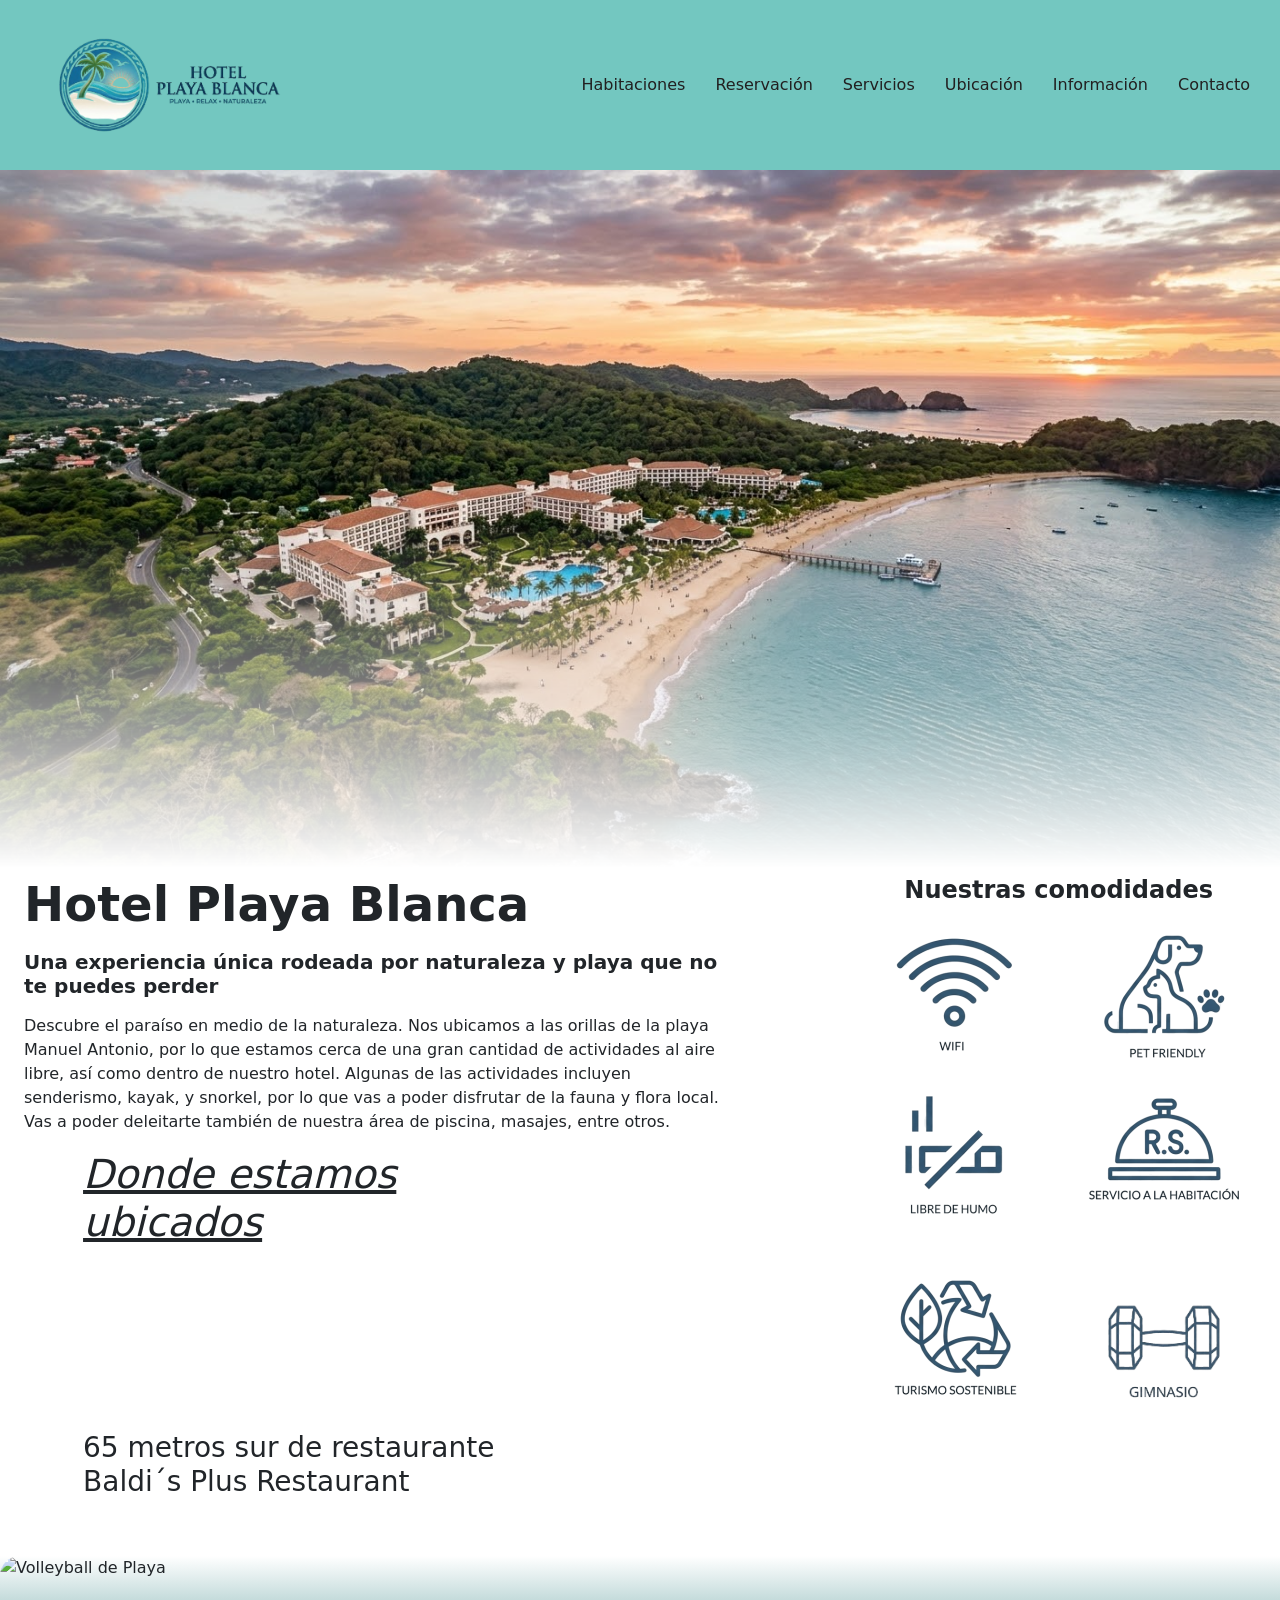
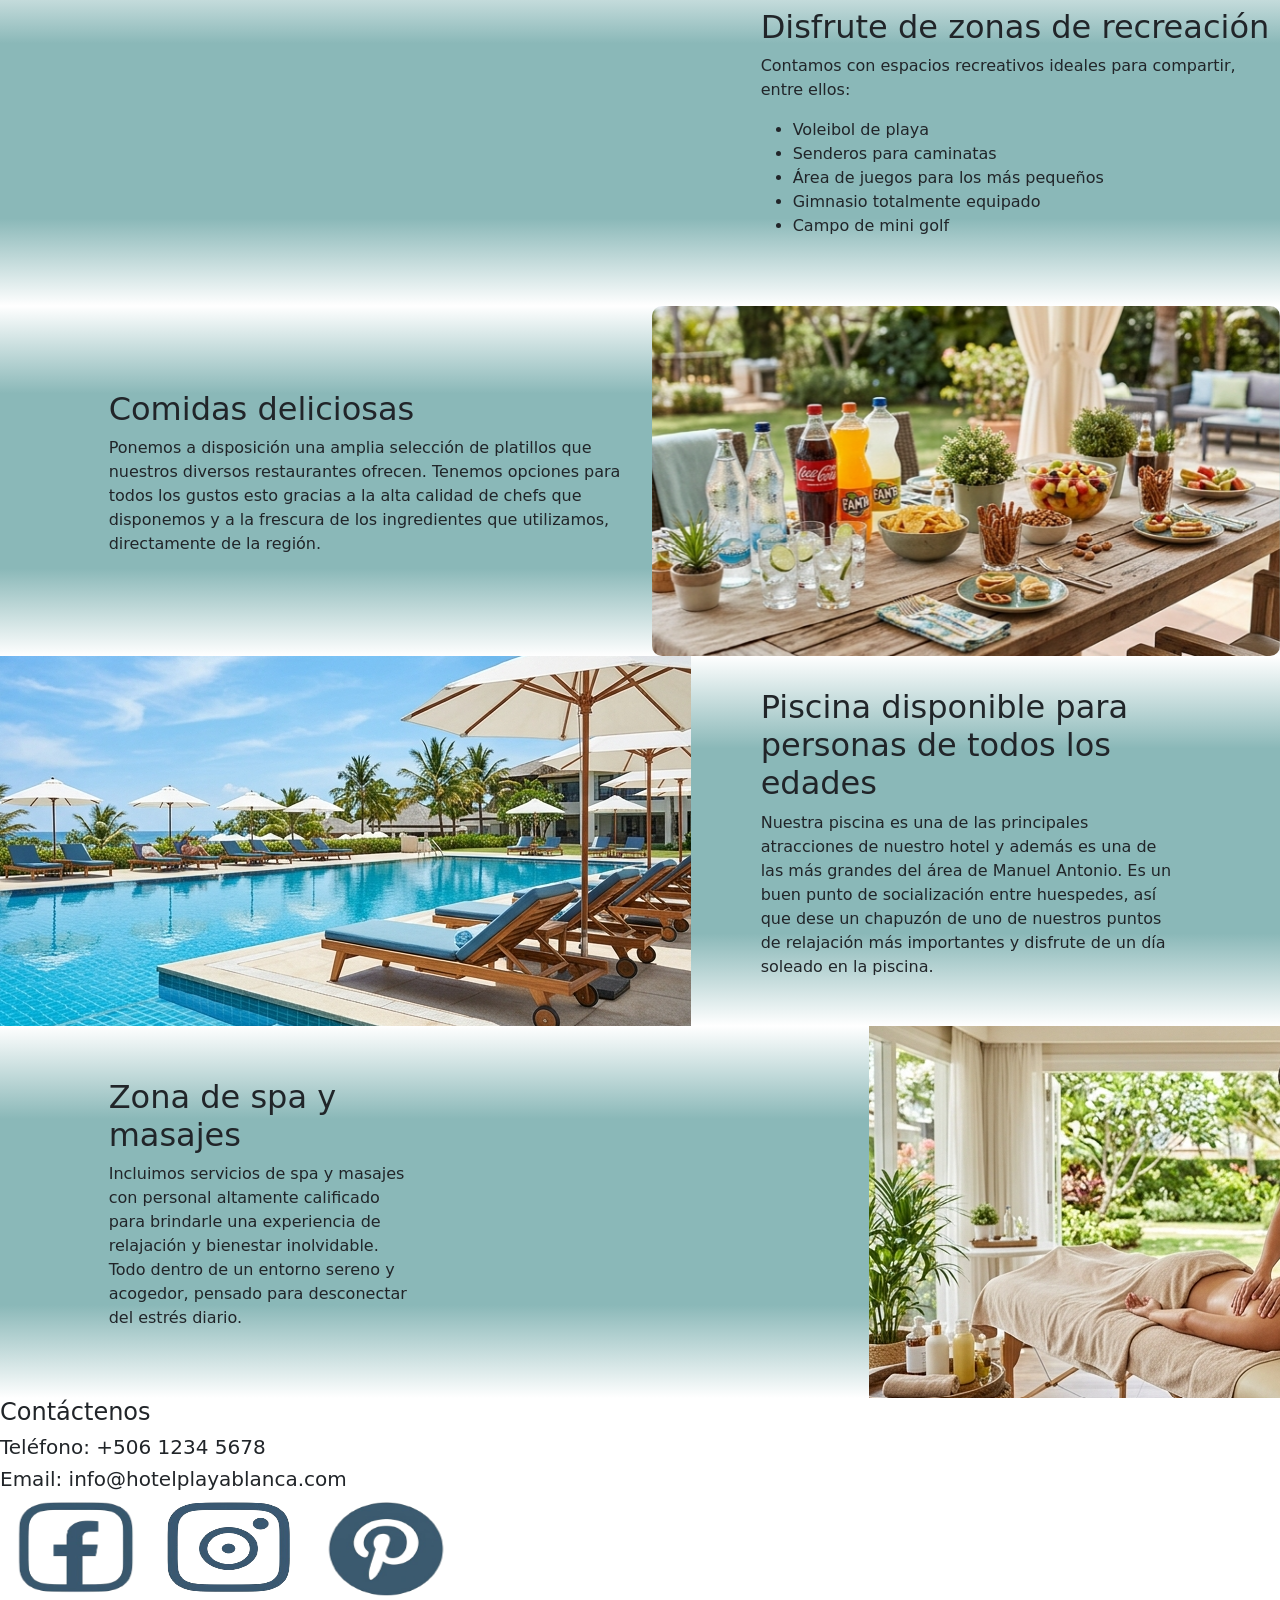
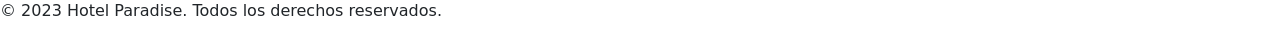
==== commit ebac9160: "Creación de carpetas donde irán ciertas imágenes para mayor orden. Además algunos cambios en los arc" ====
--- a/views/index.html
+++ b/views/index.html
@@ -86,16 +86,16 @@
                         <div id="carruselRecreacion" class="carousel slide" data-bs-ride="carousel" data-bs-interval="4000">
                             <div class="carousel-inner">
                                 <div class="carousel-item active">
-                                    <img src="img/fotos-hotel/volleyball.png" class="d-block w-100" alt="Volleyball de Playa">
+                                    <img src="img/fotos-hotel/zonas_recreativas/volleyball.jpg" class="d-block w-100" alt="Volleyball de Playa">
                                 </div>
                                 <div class="carousel-item">
-                                    <img src="img/fotos-hotel/gimnasio.jpg" class="d-block w-100" alt="Gimnasio">
+                                    <img src="img/fotos-hotel/zonas_recreativas/gimnasio.jpg" class="d-block w-100" alt="Gimnasio">
                                 </div>
                                 <div class="carousel-item">
-                                    <img src="img/fotos-hotel/minigolf.jpg" class="d-block w-100" alt="Mini Golf">
+                                    <img src="img/fotos-hotel/zonas_recreativas/minigolf.jpg" class="d-block w-100" alt="Mini Golf">
                                 </div>
                                 <div class="carousel-item">
-                                    <img src="img/fotos-hotel/sendero.jpg" class="d-block w-100" alt="Sendero">
+                                    <img src="img/fotos-hotel/zonas_recreativas/sendero.jpg" class="d-block w-100" alt="Sendero">
                                 </div>
                             </div>
                         </div>
@@ -112,6 +112,8 @@
                     </ul>
                 </div>
                 </div>
+            </section>
+            <section id="comidas">
                 <div class="degradadoColor">
                     <div class="row align-items-center">
                     <div class="col-md-5 offset-md-1">
@@ -123,48 +125,20 @@
                         </p>
                     </div>
                     <div class="col-md-6">
-                        <div id="carruselComidas" class="carousel slide" data-bs-ride="carousel" data-bs-interval="4000"></div>
+                        <div id="carruselComidas" class="carousel slide" data-bs-ride="carousel" data-bs-interval="4000">
                         <div>
                             <div class="carousel-item active"> 
-                                <img src="img/fotos-hotel/mesa_comidas.png" class="rounded float-end img-fluid" alt="Mesa con comidas">
+                                <img src="img/fotos-hotel/comidas/mesa_comidas.png" class="d-block w-100" alt="Mesa con comidas">
                             </div>
-                        </div>
+                            <div class="carousel-item">
+                                <img src="img/fotos-hotel/comidas/Bar.png" class="d-block w-100" alt="bar">
+                            </div>
+                            <div class="carousel-item">
+                                <img src="img/fotos-hotel/comidas/Chef.png" class="d-block w-100" alt="Restaurante">
+                            </div>
+                    </div>
                     </div>
                 </div>
-            </div>
-                </div>
-                
-                    <!--<div class="col-md-6">
-                        <div id="carruselRecreacion" class="carousel slide" data-bs-ride="carousel" data-bs-interval="4000">
-                            <div class="carousel-inner">
-                                <div class="carousel-item active">
-                                    <img src="img/fotos-hotel/volleyball.png" class="d-block w-100" alt="Volleyball de Playa">
-                                </div>
-                                <div class="carousel-item">
-                                    <img src="img/fotos-hotel/gimnasio.jpg" class="d-block w-100" alt="Gimnasio">
-                                </div>
-                                <div class="carousel-item">
-                                    <img src="img/fotos-hotel/minigolf.jpg" class="d-block w-100" alt="Mini Golf">
-                                </div>
-                                <div class="carousel-item">
-                                    <img src="img/fotos-hotel/sendero.jpg" class="d-block w-100" alt="Sendero">
-                                </div>
-                            </div>
-                        </div>
-                    </div>
-                <div class="col-md-5 offset-md-1">
-                    <h2>Disfrute de zonas de recreación</h2>
-                    <p>Contamos con espacios recreativos ideales para compartir, entre ellos:</p>
-                    <ul>
-                        <li>Voleibol de playa</li>
-                        <li>Senderos para caminatas</li>
-                        <li>Área de juegos para los más pequeños</li>
-                        <li>Gimnasio totalmente equipado</li>
-                        <li>Campo de mini golf</li>
-                    </ul>
-                </div>
-                </div>
-            -->
             </section>
                 <div class="degradadoColor">
                     <div class="row align-items-center">
@@ -182,6 +156,7 @@
                             </p>
                         </div>
                     </div>
+                </div>
                 </div>
                 <div class="degradadoColor"> 
                     <div class="row align-items-center">
--- a/views/css/index.css
+++ b/views/css/index.css
@@ -90,6 +90,11 @@
   padding: 10px 2px 5px 10px;
 }
 
+#carruselRecreacion{
+  border-radius: 20px;
+  overflow: hidden;
+}
+
 #carruselRecreacion .carousel-item{
   height: 350px;
 }
@@ -99,4 +104,25 @@
   width: 100%;
   object-fit: cover;
   display: block;
+}
+
+#carruselComidas{
+  height: 350px;
+  overflow: hidden;
+  border-radius: 10px;
+}
+
+#carruselComidas .carousel-inner{
+  height: 100%;
+}
+
+#carruselComidas .carousel-item{
+  height: 350px;
+}
+
+#carruselComidas .carousel-item img{
+  height: 100%;
+  width: 100%;
+  object-fit: cover;
+  display: block;
 }
